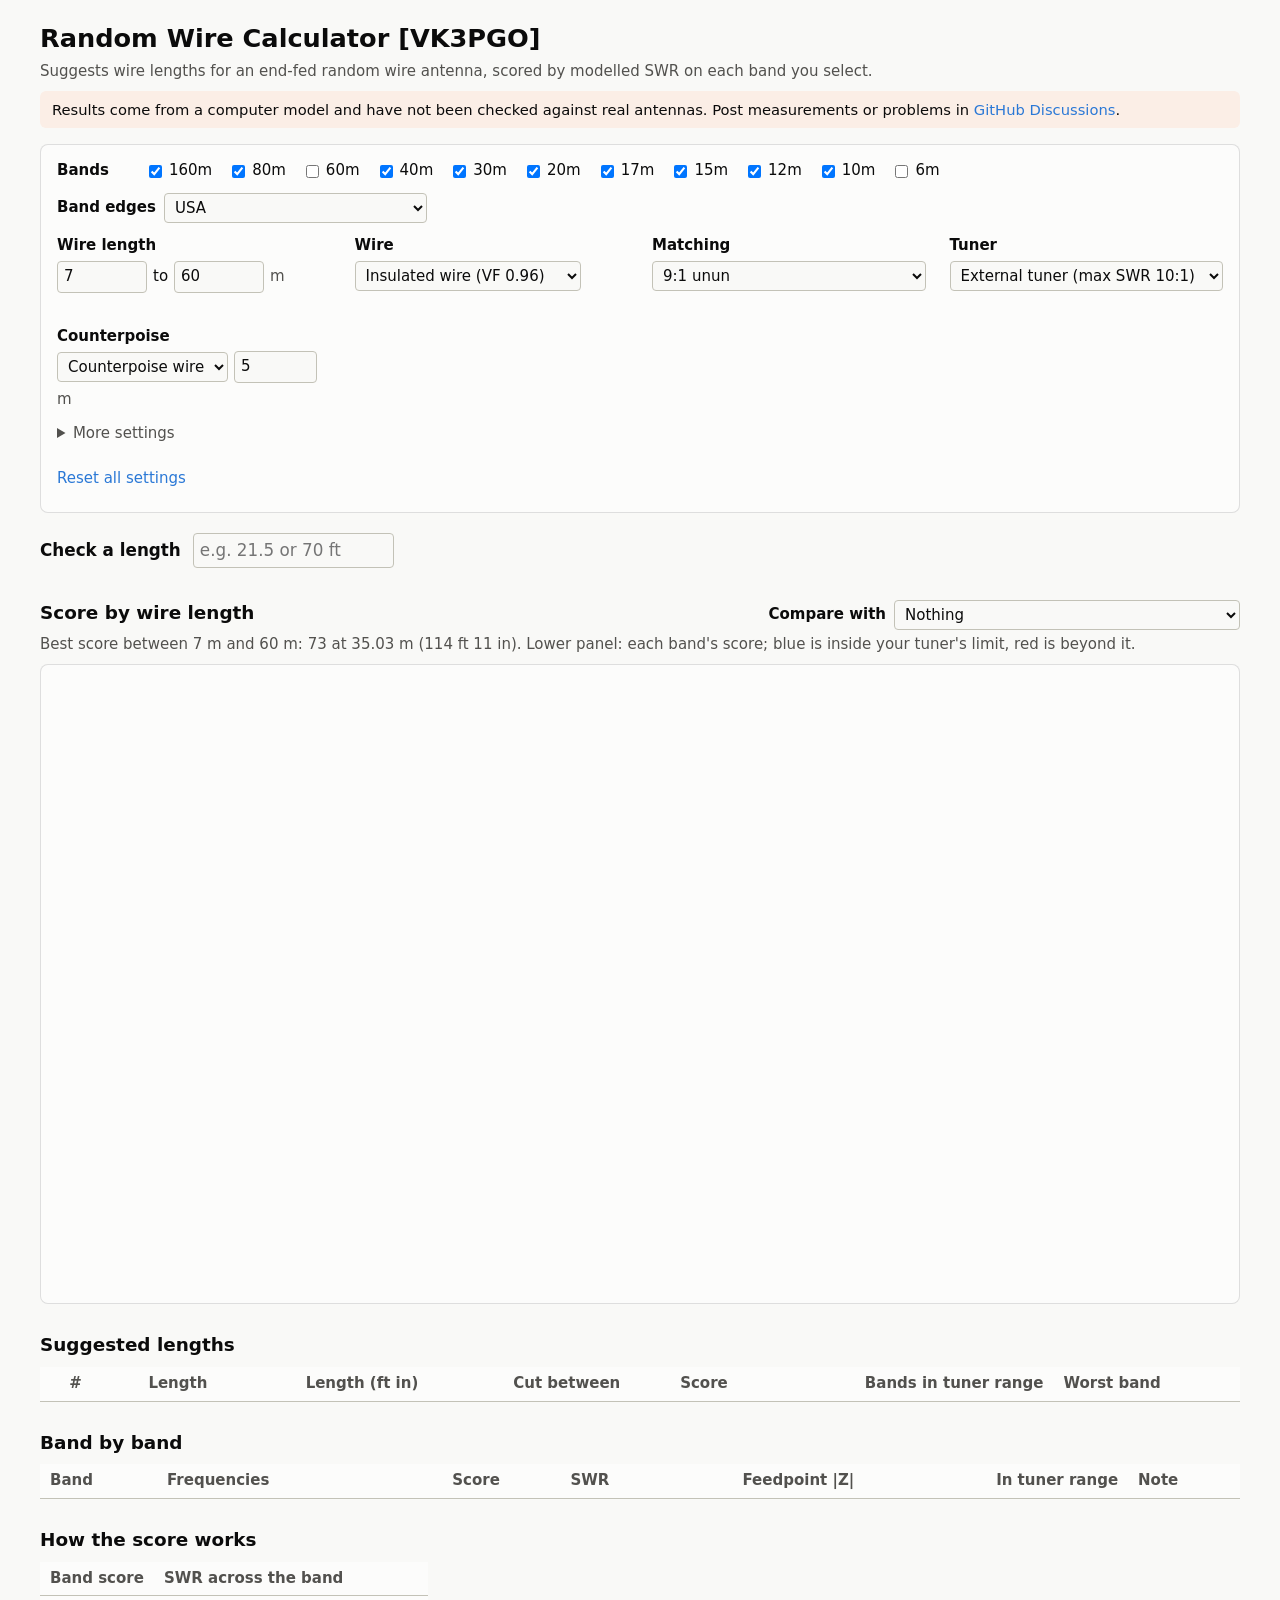
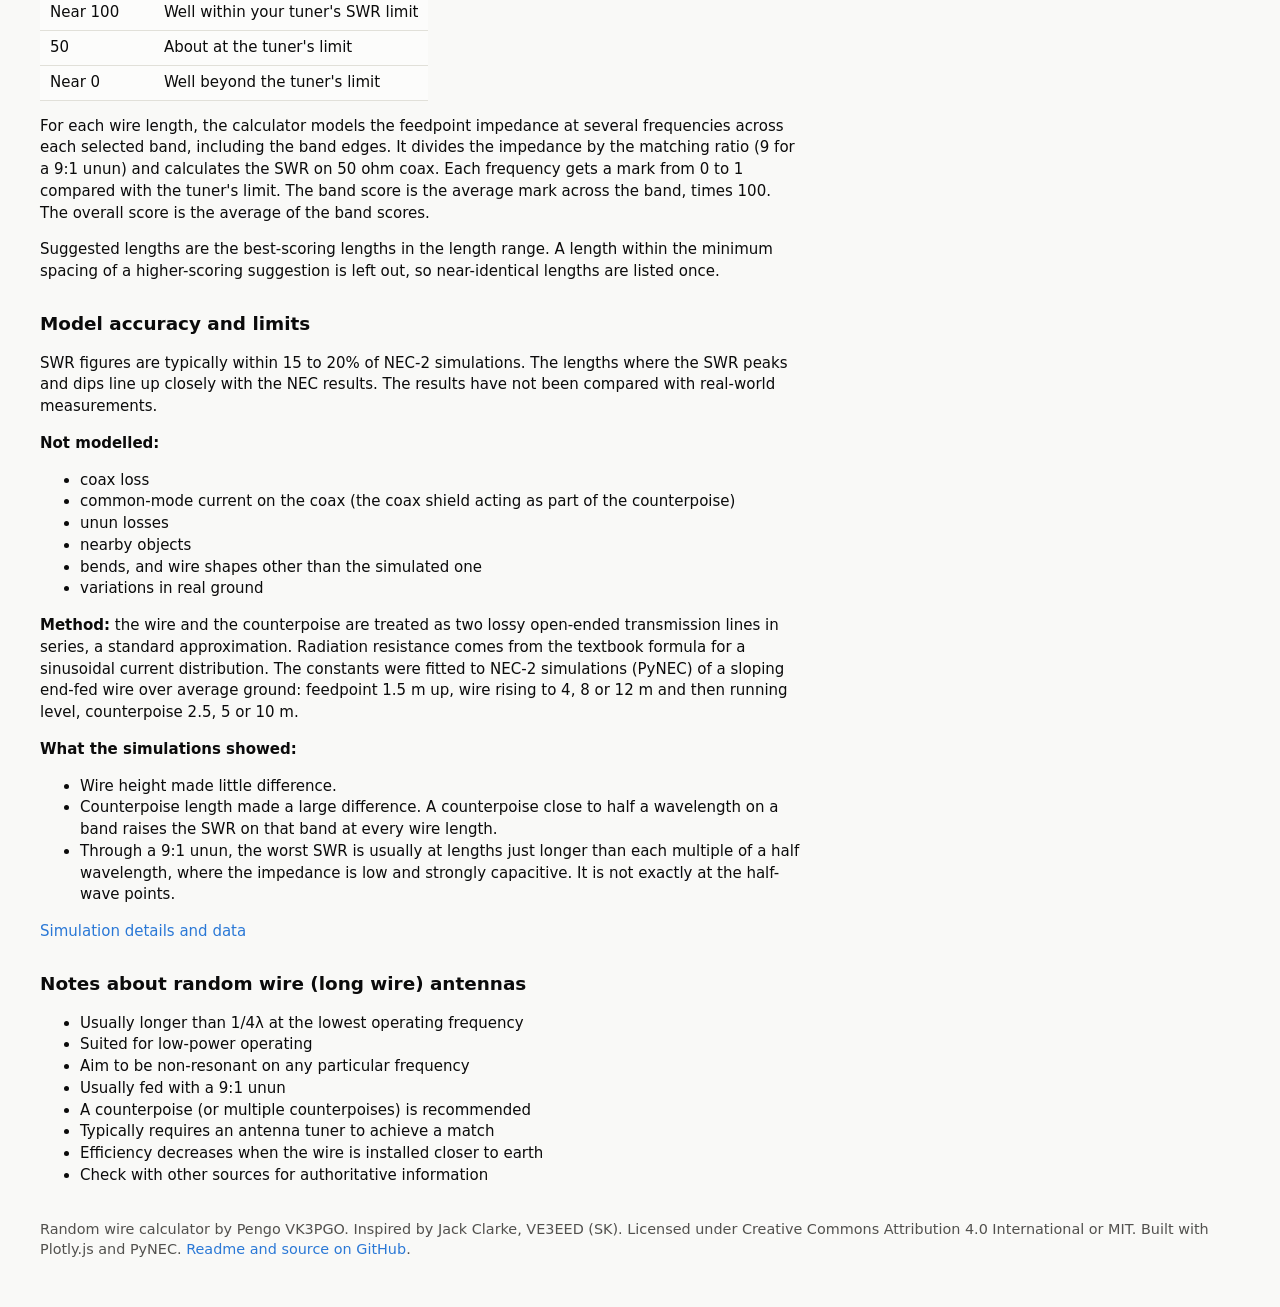
==== docs/index.html @ ca68a3c0 "Rebuild the page around the impedance model Split the single HTML file into css/ and js/ modules (mo" ====
<!DOCTYPE html>
<html lang="en">
<head>
    <meta charset="UTF-8">
    <meta name="viewport" content="width=device-width, initial-scale=1">
    <title>Random Wire Calculator [VK3PGO]</title>
    <meta name="description" content="Suggests wire lengths for an end-fed random wire antenna, scored by modelled SWR on each band you select.">
    <link rel="stylesheet" href="css/style.css">
    <script src="https://cdn.plot.ly/plotly-3.1.1.min.js"></script>
    <script type="module" src="js/app.js"></script>
</head>
<body>
<header class="page-head">
    <h1>Random Wire Calculator [VK3PGO]</h1>
    <p class="subtitle" id="subtitle">Suggests wire lengths for an end-fed random wire antenna, scored by modelled SWR on each band you select.</p>
    <p class="caution" id="caution">Results come from a computer model and have not been checked against real antennas. Post measurements or problems in <a href="https://github.com/pengowray/random-wire-calc/discussions">GitHub Discussions</a>.</p>
</header>

<main>
<section class="settings" aria-label="Settings">
    <fieldset class="bands">
        <legend>Bands</legend>
        <div id="bandList" class="band-list"></div>
        <label class="inline">Band edges
            <select id="region"></select>
        </label>
    </fieldset>

    <div class="setting-grid">
        <label>Wire length
            <span class="range-inputs">
                <input type="text" id="minLen" inputmode="decimal" value="7" aria-label="Shortest wire length">
                <span>to</span>
                <input type="text" id="maxLen" inputmode="decimal" value="60" aria-label="Longest wire length">
                <span class="unit">m</span>
            </span>
            <span class="field-note" id="rangeNote"></span>
        </label>

        <label>Wire
            <span class="range-inputs">
            <select id="wireType" title="Sets the velocity factor. Insulation slows the wave, so an insulated wire resonates at a shorter length.">
                <option value="0.99">Bare wire (VF 0.99)</option>
                <option value="0.96">Insulated wire (VF 0.96)</option>
                <option value="0.93">Thick insulation (VF 0.93)</option>
                <option value="custom">Custom velocity factor</option>
            </select>
            <input type="text" id="vfCustom" inputmode="decimal" value="0.95" aria-label="Custom velocity factor" class="short hidden">
            </span>
        </label>

        <label>Matching
            <select id="matching" title="The unun or transformer at the feedpoint, if any. The feedpoint impedance is divided by its ratio before the SWR is calculated.">
                <option value="9">9:1 unun</option>
                <option value="4">4:1 unun</option>
                <option value="1">1:1, tuner at the feedpoint</option>
                <option value="49">49:1 EFHW transformer</option>
                <option value="64">64:1 EFHW transformer</option>
            </select>
        </label>

        <label>Tuner
            <select id="tuner" title="The highest SWR your tuner can match. Each length is scored against this SWR limit.">
                <option value="10">External tuner (max SWR 10:1)</option>
                <option value="3">Radio's built-in tuner (max SWR 3:1)</option>
                <option value="2">No tuner (max SWR 2:1)</option>
            </select>
        </label>

        <label>Counterpoise
            <span class="range-inputs">
                <select id="cpKind" title="Counterpoise wire length, or ground radials. A counterpoise close to half a wavelength on a band raises the SWR on that band.">
                    <option value="wire">Counterpoise wire</option>
                    <option value="radials">Ground radials</option>
                </select>
                <input type="text" id="cpLen" inputmode="decimal" value="5" aria-label="Counterpoise length" class="short">
                <span class="unit" id="cpUnit">m</span>
            </span>
        </label>
    </div>

    <details class="more" id="moreSettings">
        <summary>More settings</summary>
        <div class="setting-grid">
            <label>Suggestions to show
                <input type="number" id="count" value="10" min="1" max="40" class="short">
            </label>
            <label title="A length within this percentage of a higher-scoring suggestion is left out of the suggestions.">Minimum spacing between suggestions
                <span class="range-inputs"><input type="number" id="spacing" value="5" min="0" max="50" step="0.5" class="short"><span class="unit">%</span></span>
            </label>
            <label>Chart length units
                <select id="units"><option value="m">Metres</option><option value="ft">Feet</option></select>
            </label>
            <label class="check"><input type="checkbox" id="logAxis" checked> Logarithmic length axis</label>
        </div>
    </details>
    <p><button type="button" id="reset" class="link-button">Reset all settings</button></p>
</section>

<section class="check-row" aria-label="Check a length">
    <label for="checkLen" class="check-label">Check a length</label>
    <input type="text" id="checkLen" inputmode="decimal" placeholder="e.g. 21.5 or 70 ft">
    <p id="checkResult" class="check-result" aria-live="polite"></p>
</section>

<section class="chart-section">
    <div class="chart-head">
        <h2 id="chartTitle">Score by wire length</h2>
        <label class="inline">Compare with
            <select id="compare"><option value="">Nothing</option></select>
        </label>
    </div>
    <p class="chart-summary" id="chartSummary"></p>
    <div id="plot" class="plot" role="img" aria-labelledby="chartTitle chartSummary"></div>
</section>

<section>
    <h2 id="suggestionsTitle">Suggested lengths</h2>
    <p class="table-note" id="suggestionsNote"></p>
    <div class="table-wrap">
    <table id="suggestions" class="data">
        <thead><tr>
            <th data-sort="rank" class="num">#</th>
            <th data-sort="length" class="num">Length</th>
            <th class="num">Length (ft in)</th>
            <th class="num" title="Any length in this range has a score within 3 points of the suggested length's score.">Cut between</th>
            <th data-sort="score" class="num" title="Average of the band scores, from 0 to 100. A score of 50 means the SWR is about at your tuner's limit. Higher is better.">Score</th>
            <th class="num" title="Number of selected bands where the SWR stays within the tuner's limit across the whole band.">Bands in tuner range</th>
            <th>Worst band</th>
        </tr></thead>
        <tbody></tbody>
    </table>
    </div>
</section>

<section id="compareSection" class="hidden">
    <h2 id="compareTitle"></h2>
    <p class="table-note" id="compareNote"></p>
    <div class="table-wrap">
    <table id="compareTable" class="data">
        <thead><tr>
            <th class="num">Published length</th>
            <th class="num">Length</th>
            <th class="num">Score</th>
            <th class="num">Bands in tuner range</th>
            <th>Worst band</th>
            <th>Nearest suggestion</th>
        </tr></thead>
        <tbody></tbody>
    </table>
    </div>
</section>

<section>
    <h2 id="bandTitle">Band by band</h2>
    <div class="table-wrap">
    <table id="bandTable" class="data">
        <thead><tr>
            <th>Band</th>
            <th>Frequencies</th>
            <th class="num" title="Band score: average mark across the band, 0 to 100.">Score</th>
            <th class="num" title="SWR on the coax after the transformer, lowest to highest across the band.">SWR</th>
            <th class="num" title="Magnitude of the feedpoint impedance before the transformer, lowest to highest across the band.">Feedpoint |Z|</th>
            <th class="num">In tuner range</th>
            <th>Note</th>
        </tr></thead>
        <tbody></tbody>
    </table>
    </div>
</section>

<section class="about">
    <h2>How the score works</h2>
    <table class="data key">
        <thead><tr><th>Band score</th><th>SWR across the band</th></tr></thead>
        <tbody>
            <tr><td>Near 100</td><td>Well within your tuner's SWR limit</td></tr>
            <tr><td>50</td><td>About at the tuner's limit</td></tr>
            <tr><td>Near 0</td><td>Well beyond the tuner's limit</td></tr>
        </tbody>
    </table>
    <p>For each wire length, the calculator models the feedpoint impedance at several frequencies across each selected band, including the band edges. It divides the impedance by the matching ratio (9 for a 9:1 unun) and calculates the SWR on 50 ohm coax. Each frequency gets a mark from 0 to 1 compared with the tuner's limit. The band score is the average mark across the band, times 100. The overall score is the average of the band scores.</p>
    <p>Suggested lengths are the best-scoring lengths in the length range. A length within the minimum spacing of a higher-scoring suggestion is left out, so near-identical lengths are listed once.</p>

    <h2>Model accuracy and limits</h2>
    <p>SWR figures are typically within 15 to 20% of NEC-2 simulations. The lengths where the SWR peaks and dips line up closely with the NEC results. The results have not been compared with real-world measurements.</p>
    <p><b>Not modelled:</b></p>
    <ul>
        <li>coax loss</li>
        <li>common-mode current on the coax (the coax shield acting as part of the counterpoise)</li>
        <li>unun losses</li>
        <li>nearby objects</li>
        <li>bends, and wire shapes other than the simulated one</li>
        <li>variations in real ground</li>
    </ul>
    <p><b>Method:</b> the wire and the counterpoise are treated as two lossy open-ended transmission lines in series, a standard approximation. Radiation resistance comes from the textbook formula for a sinusoidal current distribution. The constants were fitted to NEC-2 simulations (PyNEC) of a sloping end-fed wire over average ground: feedpoint 1.5 m up, wire rising to 4, 8 or 12 m and then running level, counterpoise 2.5, 5 or 10 m.</p>
    <p><b>What the simulations showed:</b></p>
    <ul>
        <li>Wire height made little difference.</li>
        <li>Counterpoise length made a large difference. A counterpoise close to half a wavelength on a band raises the SWR on that band at every wire length.</li>
        <li>Through a 9:1 unun, the worst SWR is usually at lengths just longer than each multiple of a half wavelength, where the impedance is low and strongly capacitive. It is not exactly at the half-wave points.</li>
    </ul>
    <p><a href="https://github.com/pengowray/random-wire-calc/tree/main/model">Simulation details and data</a></p>

    <h2>Notes about random wire (long wire) antennas</h2>
    <ul>
        <li>Usually longer than 1/4λ at the lowest operating frequency</li>
        <li>Suited for low-power operating</li>
        <li>Aim to be non-resonant on any particular frequency</li>
        <li>Usually fed with a 9:1 unun</li>
        <li>A counterpoise (or multiple counterpoises) is recommended</li>
        <li>Typically requires an antenna tuner to achieve a match</li>
        <li>Efficiency decreases when the wire is installed closer to earth</li>
        <li>Check with other sources for authoritative information</li>
    </ul>
</section>
</main>

<footer>
    <p>Random wire calculator by Pengo VK3PGO. Inspired by Jack Clarke, VE3EED (SK). Licensed under Creative Commons Attribution 4.0 International or MIT. Built with Plotly.js and PyNEC. <a href="https://github.com/pengowray/random-wire-calc">Readme and source on GitHub</a>.</p>
</footer>
</body>
</html>
---- docs/css/style.css ----
/* Colour tokens follow the dataviz reference palette (chart chrome, series blue, diverging
   blue-red). Dark values are stepped for the dark surface, not inverted. */
:root {
    color-scheme: light;
    --page: #f9f9f7;
    --surface: #fcfcfb;
    --ink: #0b0b0b;
    --ink-2: #52514e;
    --muted: #6f6d68;
    --grid: #e1e0d9;
    --axis: #c3c2b7;
    --border: rgba(11, 11, 11, 0.12);
    --accent: #2a78d6;
    --accent-wash: rgba(42, 120, 214, 0.10);
    --compare: #6250d6;
    --critical: #c22f2f;
    --caution-bg: #fbeee6;
    --focus: #2a78d6;
}
@media (prefers-color-scheme: dark) {
    :root:not([data-theme="light"]) {
        color-scheme: dark;
        --page: #0d0d0d;
        --surface: #1a1a19;
        --ink: #f0efec;
        --ink-2: #c3c2b7;
        --muted: #a3a198;
        --grid: #2c2c2a;
        --axis: #383835;
        --border: rgba(255, 255, 255, 0.12);
        --accent: #3987e5;
        --accent-wash: rgba(57, 135, 229, 0.16);
        --compare: #9085e9;
        --critical: #e66767;
        --caution-bg: #2a1f19;
        --focus: #5598e7;
    }
}
:root[data-theme="dark"] {
    color-scheme: dark;
    --page: #0d0d0d;
    --surface: #1a1a19;
    --ink: #f0efec;
    --ink-2: #c3c2b7;
    --muted: #a3a198;
    --grid: #2c2c2a;
    --axis: #383835;
    --border: rgba(255, 255, 255, 0.12);
    --accent: #3987e5;
    --accent-wash: rgba(57, 135, 229, 0.16);
    --compare: #9085e9;
    --critical: #e66767;
    --caution-bg: #2a1f19;
    --focus: #5598e7;
}

* { box-sizing: border-box; }
body {
    margin: 0;
    padding: 0 16px 32px;
    background: var(--page);
    color: var(--ink);
    font: 15px/1.45 system-ui, -apple-system, "Segoe UI", Roboto, sans-serif;
}
header, main, footer { max-width: 1200px; margin: 0 auto; }
h1 { font-size: 1.6rem; margin: 20px 0 4px; }
h2 { font-size: 1.15rem; margin: 28px 0 8px; }
a { color: var(--accent); text-decoration: none; }
a:hover { text-decoration: underline; }
:focus-visible { outline: 2px solid var(--focus); outline-offset: 2px; }
::selection { background: var(--accent-wash); }
.hidden { display: none !important; }

.subtitle { margin: 0 0 8px; color: var(--ink-2); }
.caution { margin: 0 0 16px; padding: 8px 12px; background: var(--caution-bg); border-radius: 6px; font-size: 0.92rem; }

.settings {
    background: var(--surface);
    border: 1px solid var(--border);
    border-radius: 8px;
    padding: 12px 16px 4px;
}
fieldset { border: 0; padding: 0; margin: 0 0 12px; min-width: 0; }
legend { font-weight: 600; padding: 0; margin-bottom: 6px; }
.bands { display: flex; flex-wrap: wrap; align-items: center; gap: 8px 24px; }
.bands legend { float: left; margin: 0 8px 0 0; }
.band-list { display: flex; flex-wrap: wrap; gap: 4px 4px; }
.band-list label {
    display: inline-flex; align-items: center; gap: 4px;
    padding: 2px 8px 2px 4px; border-radius: 4px; min-height: 28px; cursor: pointer;
    font-variant-numeric: tabular-nums;
}
.band-list label:hover { background: var(--accent-wash); }

.setting-grid {
    display: grid;
    grid-template-columns: repeat(auto-fill, minmax(260px, 1fr));
    gap: 12px 24px;
    margin-bottom: 8px;
}
.setting-grid > label { display: flex; flex-direction: column; gap: 4px; font-weight: 600; }
.setting-grid > label > * { font-weight: 400; }
.setting-grid > label.check { flex-direction: row; align-items: center; font-weight: 400; }
label.inline { display: inline-flex; align-items: center; gap: 8px; font-weight: 600; }
label.inline select { font-weight: 400; }
.range-inputs { display: flex; align-items: center; gap: 6px; flex-wrap: wrap; }
.range-inputs input { width: 6em; }
.unit { color: var(--ink-2); }
.field-note { color: var(--muted); font-size: 0.88rem; font-weight: 400; min-height: 1.2em; }

input, select, button { font: inherit; color: inherit; }
input[type="text"], input[type="number"], select {
    background: var(--page);
    border: 1px solid var(--axis);
    border-radius: 4px;
    padding: 4px 6px;
    min-height: 30px;
    max-width: 100%;
}
input.short { width: 5.5em; }
input[aria-invalid="true"] { border-color: var(--critical); }

details.more { margin: 4px 0; }
details.more summary { cursor: pointer; color: var(--ink-2); padding: 4px 0; }
details.more[open] summary { margin-bottom: 8px; }
.link-button { background: none; border: 0; padding: 4px 0; color: var(--accent); cursor: pointer; }
.link-button:hover { text-decoration: underline; }

.check-row {
    display: flex; flex-wrap: wrap; align-items: center; gap: 8px 12px;
    margin: 20px 0 4px;
}
.check-label { font-weight: 600; font-size: 1.05rem; }
#checkLen { width: 12em; font-size: 1.05rem; }
.check-result { margin: 0; flex: 1 1 400px; font-variant-numeric: tabular-nums; }
.check-result .error { color: var(--critical); }

.chart-head { display: flex; flex-wrap: wrap; align-items: baseline; justify-content: space-between; gap: 8px 24px; }
.chart-summary { margin: 0 0 8px; color: var(--ink-2); }
/* Tall enough for the score line and one heatmap row per band. */
.plot { width: 100%; height: 640px; background: var(--surface); border: 1px solid var(--border); border-radius: 8px; }

.table-note { margin: 0 0 8px; color: var(--ink-2); }
.table-wrap { overflow-x: auto; }
table.data { border-collapse: collapse; width: 100%; background: var(--surface); font-variant-numeric: tabular-nums; }
table.data th, table.data td { padding: 6px 10px; border-bottom: 1px solid var(--grid); text-align: left; white-space: nowrap; }
table.data th { font-weight: 600; color: var(--ink-2); border-bottom-color: var(--axis); }
table.data th[data-sort] { cursor: pointer; }
table.data th[data-sort]:hover { color: var(--ink); }
table.data th[aria-sort="ascending"]::after { content: " ▲"; font-size: 0.75em; }
table.data th[aria-sort="descending"]::after { content: " ▼"; font-size: 0.75em; }
table.data .num { text-align: right; }
table.data td.note { white-space: normal; min-width: 16em; }
table.data tbody tr.clickable { cursor: pointer; }
table.data tbody tr.clickable:hover { background: var(--accent-wash); }
table.data tbody tr.selected { background: var(--accent-wash); }
.none { color: var(--critical); }
.muted { color: var(--muted); }
.empty { color: var(--muted); font-style: italic; }

/* Score bar: shows the 0-100 score beside its number. */
.score-cell { display: inline-flex; align-items: center; gap: 8px; justify-content: flex-end; }
.score-bar { display: inline-block; width: 60px; height: 8px; background: var(--grid); border-radius: 4px; overflow: hidden; }
.score-bar > span { display: block; height: 100%; background: var(--accent); border-radius: 4px; }

.about { max-width: 80ch; }
.about table.key { width: auto; margin-bottom: 8px; }
footer { margin-top: 32px; color: var(--ink-2); font-size: 0.9rem; }

@media (max-width: 600px) {
    h1 { font-size: 1.3rem; }
    .plot { height: 560px; }
    .check-result { flex-basis: 100%; }
}
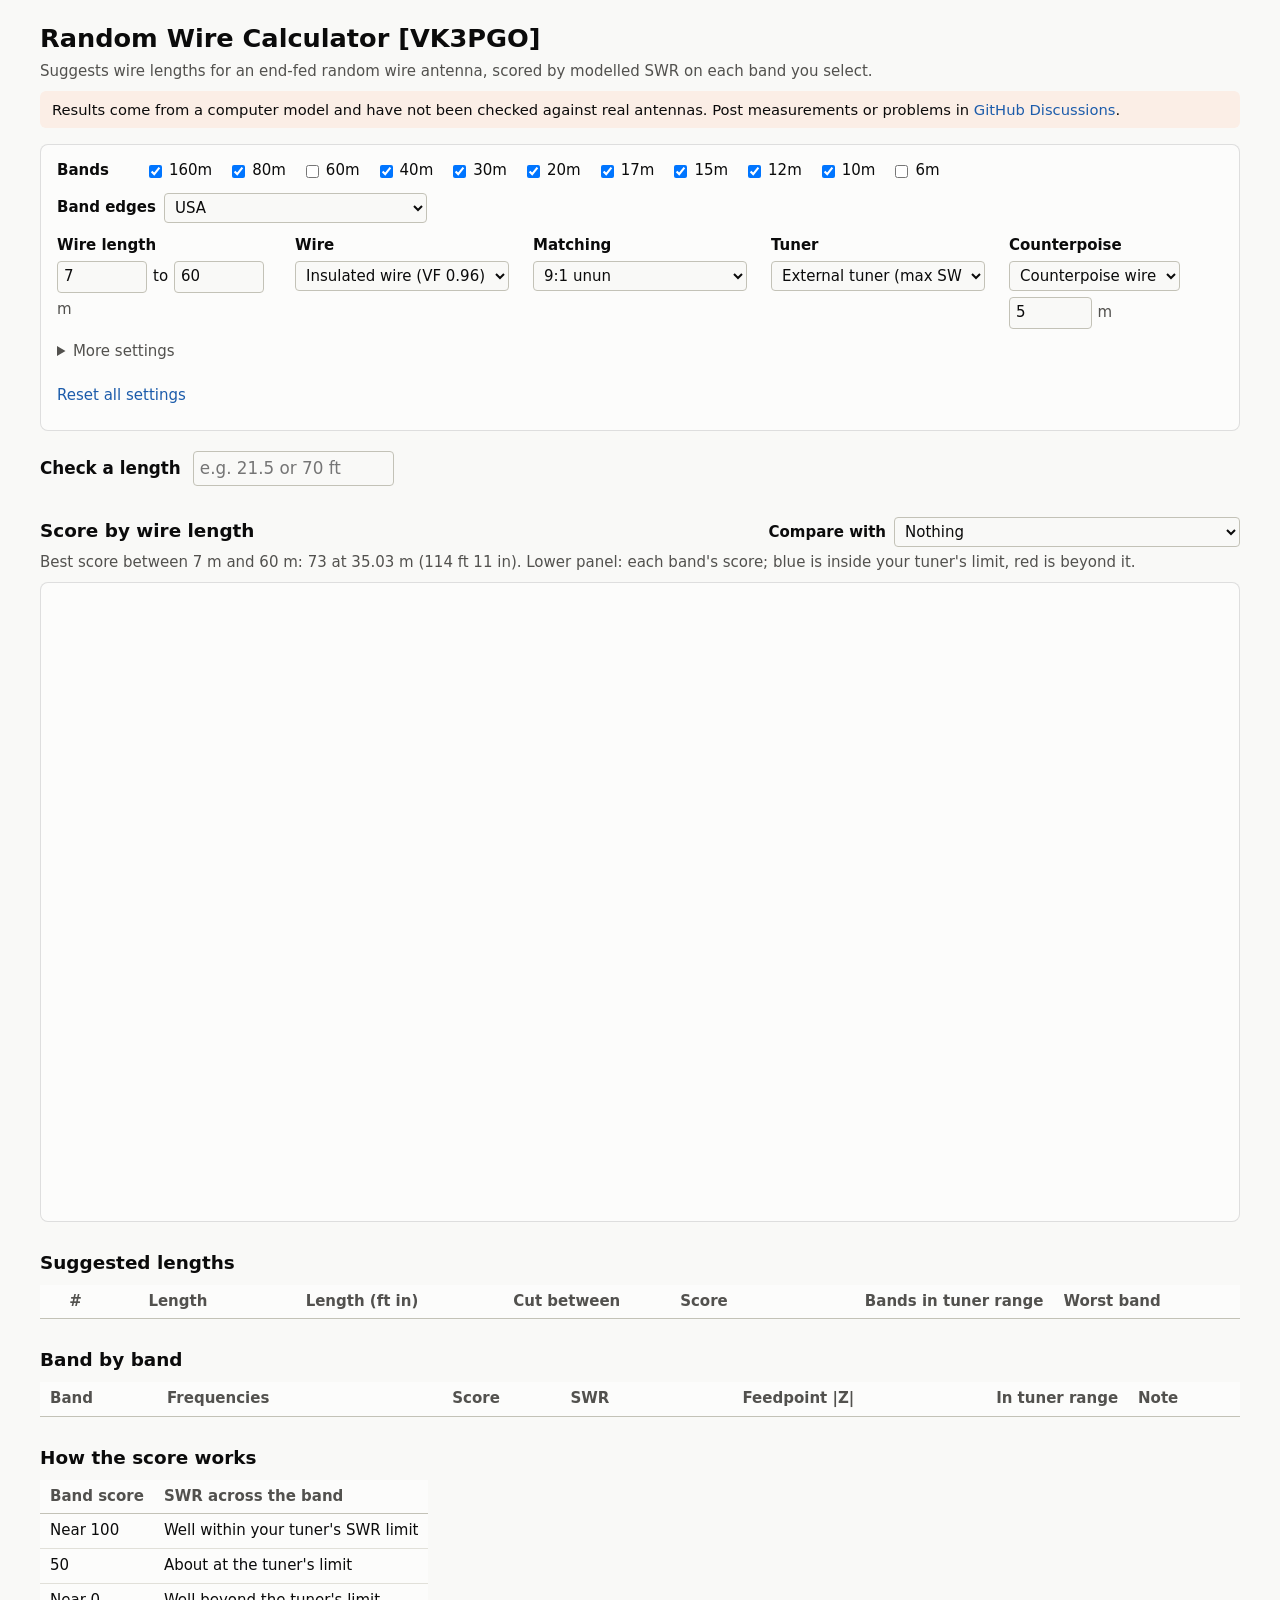
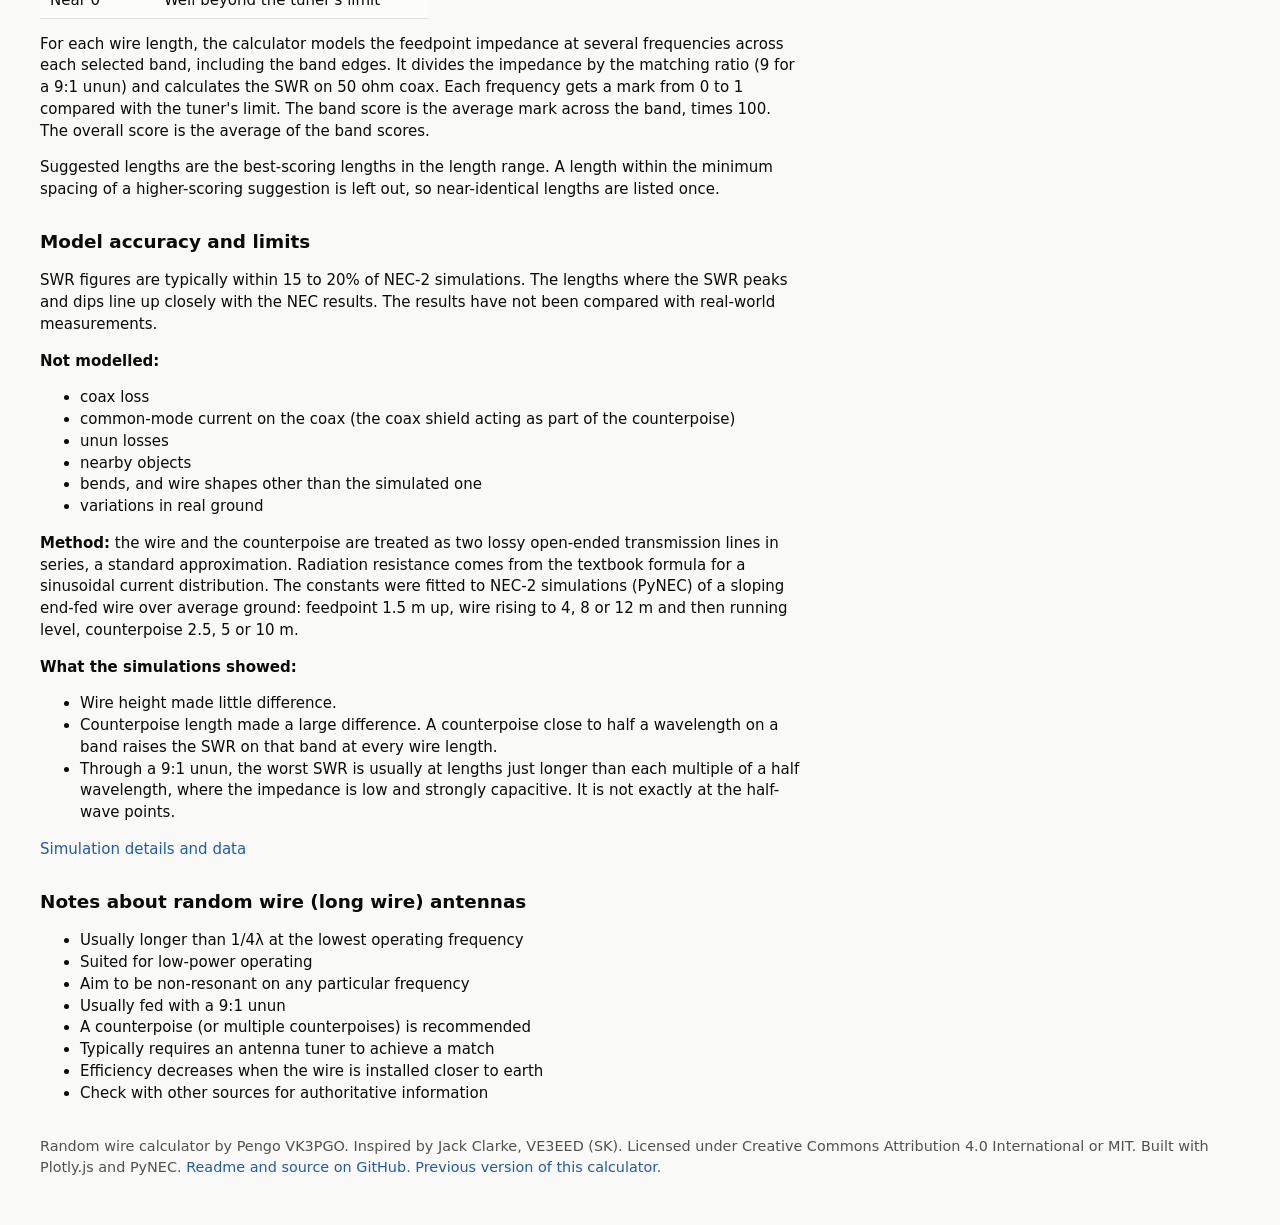
==== commit 25c132aa: "Keep the previous calculator at docs/old/ and link it from the footer; chart and contrast fixes for " ====
--- a/docs/index.html
+++ b/docs/index.html
@@ -217,7 +217,7 @@
 </main>
 
 <footer>
-    <p>Random wire calculator by Pengo VK3PGO. Inspired by Jack Clarke, VE3EED (SK). Licensed under Creative Commons Attribution 4.0 International or MIT. Built with Plotly.js and PyNEC. <a href="https://github.com/pengowray/random-wire-calc">Readme and source on GitHub</a>.</p>
+    <p>Random wire calculator by Pengo VK3PGO. Inspired by Jack Clarke, VE3EED (SK). Licensed under Creative Commons Attribution 4.0 International or MIT. Built with Plotly.js and PyNEC. <a href="https://github.com/pengowray/random-wire-calc">Readme and source on GitHub</a>. <a href="old/">Previous version of this calculator</a>.</p>
 </footer>
 </body>
 </html>
--- a/docs/css/style.css
+++ b/docs/css/style.css
@@ -16,6 +16,7 @@
     --critical: #c22f2f;
     --caution-bg: #fbeee6;
     --focus: #2a78d6;
+    --link: #1c5cab; /* darker than --accent so link text clears 4.5:1 on every surface */
 }
 @media (prefers-color-scheme: dark) {
     :root:not([data-theme="light"]) {
@@ -32,8 +33,9 @@
         --accent-wash: rgba(57, 135, 229, 0.16);
         --compare: #9085e9;
         --critical: #e66767;
-        --caution-bg: #2a1f19;
+        --caution-bg: #211a16;
         --focus: #5598e7;
+    --link: #6da7ec;
     }
 }
 :root[data-theme="dark"] {
@@ -50,8 +52,9 @@
     --accent-wash: rgba(57, 135, 229, 0.16);
     --compare: #9085e9;
     --critical: #e66767;
-    --caution-bg: #2a1f19;
+    --caution-bg: #211a16;
     --focus: #5598e7;
+    --link: #6da7ec;
 }
 
 * { box-sizing: border-box; }
@@ -65,7 +68,7 @@
 header, main, footer { max-width: 1200px; margin: 0 auto; }
 h1 { font-size: 1.6rem; margin: 20px 0 4px; }
 h2 { font-size: 1.15rem; margin: 28px 0 8px; }
-a { color: var(--accent); text-decoration: none; }
+a { color: var(--link); text-decoration: none; }
 a:hover { text-decoration: underline; }
 :focus-visible { outline: 2px solid var(--focus); outline-offset: 2px; }
 ::selection { background: var(--accent-wash); }
@@ -94,19 +97,20 @@
 
 .setting-grid {
     display: grid;
-    grid-template-columns: repeat(auto-fill, minmax(260px, 1fr));
+    grid-template-columns: repeat(auto-fill, minmax(210px, 1fr));
     gap: 12px 24px;
     margin-bottom: 8px;
 }
 .setting-grid > label { display: flex; flex-direction: column; gap: 4px; font-weight: 600; }
 .setting-grid > label > * { font-weight: 400; }
 .setting-grid > label.check { flex-direction: row; align-items: center; font-weight: 400; }
-label.inline { display: inline-flex; align-items: center; gap: 8px; font-weight: 600; }
-label.inline select { font-weight: 400; }
+label.inline { display: inline-flex; flex-wrap: wrap; align-items: center; gap: 4px 8px; font-weight: 600; max-width: 100%; }
+label.inline select { font-weight: 400; min-width: 0; }
 .range-inputs { display: flex; align-items: center; gap: 6px; flex-wrap: wrap; }
 .range-inputs input { width: 6em; }
 .unit { color: var(--ink-2); }
-.field-note { color: var(--muted); font-size: 0.88rem; font-weight: 400; min-height: 1.2em; }
+.field-note { color: var(--muted); font-size: 0.88rem; font-weight: 400; }
+.field-note:empty { display: none; }
 
 input, select, button { font: inherit; color: inherit; }
 input[type="text"], input[type="number"], select {
@@ -123,7 +127,7 @@
 details.more { margin: 4px 0; }
 details.more summary { cursor: pointer; color: var(--ink-2); padding: 4px 0; }
 details.more[open] summary { margin-bottom: 8px; }
-.link-button { background: none; border: 0; padding: 4px 0; color: var(--accent); cursor: pointer; }
+.link-button { background: none; border: 0; padding: 4px 0; color: var(--link); cursor: pointer; }
 .link-button:hover { text-decoration: underline; }
 
 .check-row {
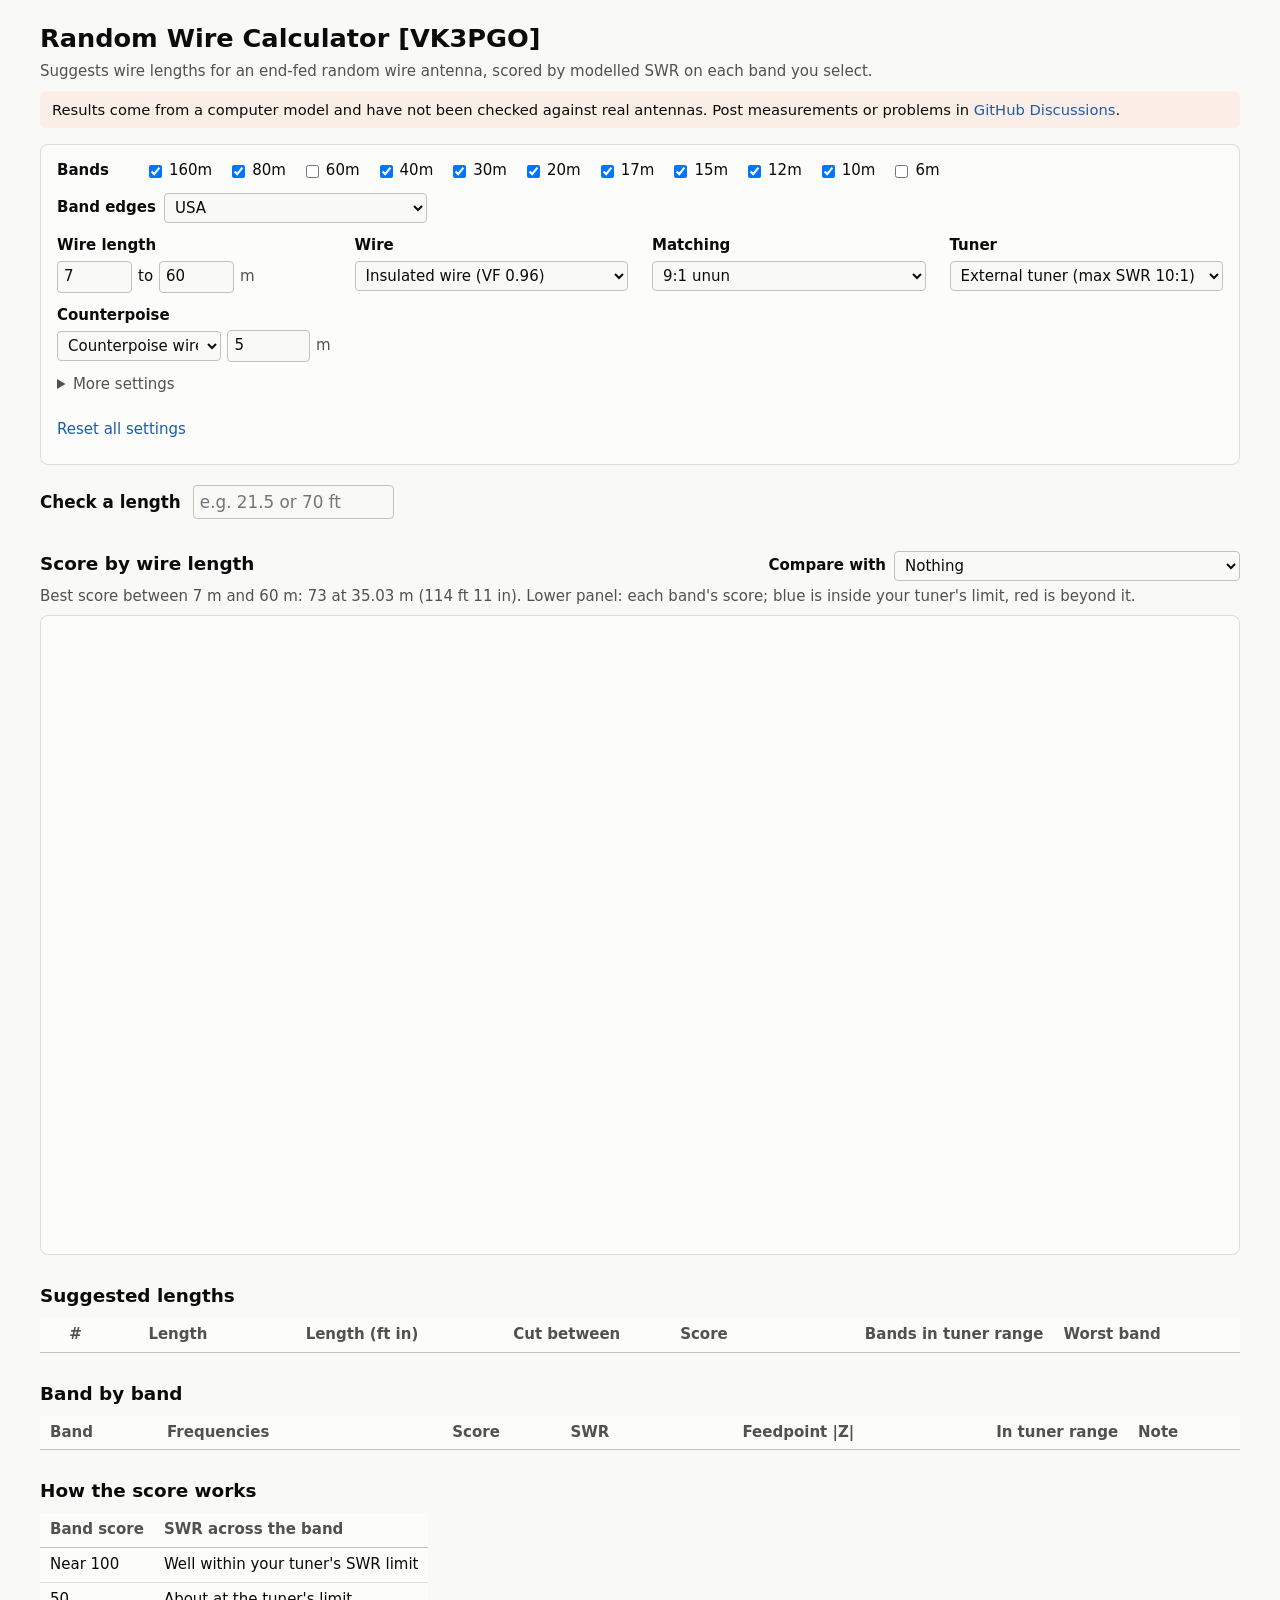
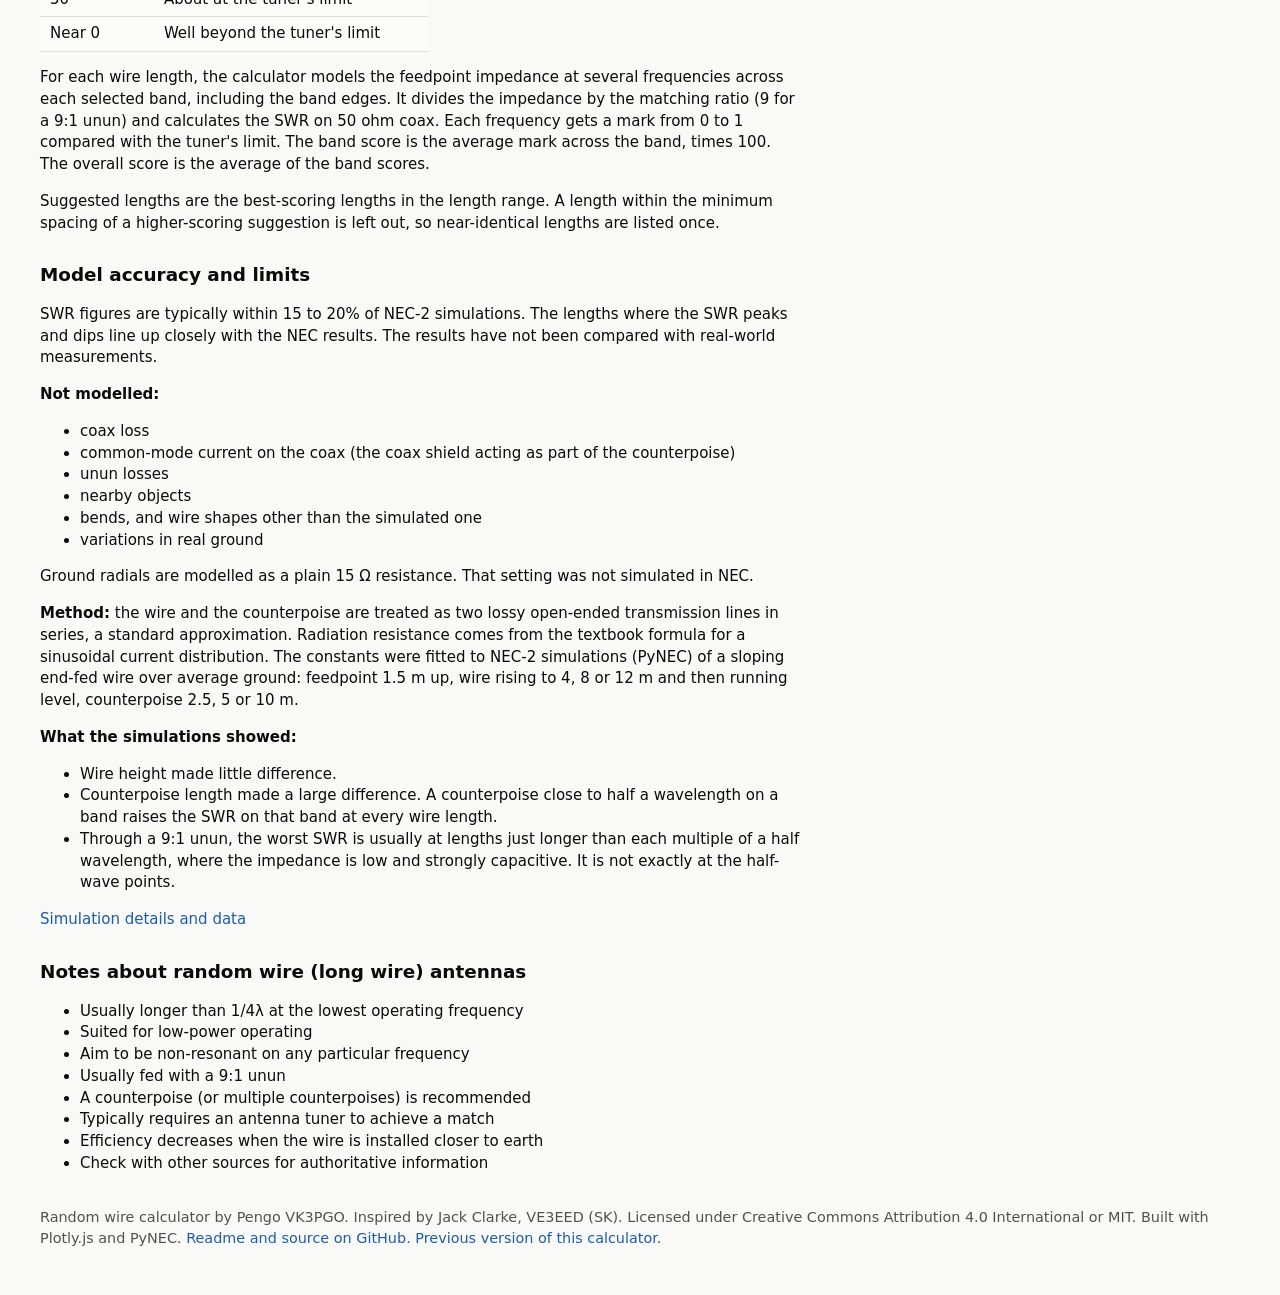
==== commit 207304fd: "Suggestions: stop cut ranges at the next dip, drop bumps under 1 point of prominence; layout fixes" ====
--- a/docs/index.html
+++ b/docs/index.html
@@ -193,6 +193,7 @@
         <li>bends, and wire shapes other than the simulated one</li>
         <li>variations in real ground</li>
     </ul>
+    <p>Ground radials are modelled as a plain 15 Ω resistance. That setting was not simulated in NEC.</p>
     <p><b>Method:</b> the wire and the counterpoise are treated as two lossy open-ended transmission lines in series, a standard approximation. Radiation resistance comes from the textbook formula for a sinusoidal current distribution. The constants were fitted to NEC-2 simulations (PyNEC) of a sloping end-fed wire over average ground: feedpoint 1.5 m up, wire rising to 4, 8 or 12 m and then running level, counterpoise 2.5, 5 or 10 m.</p>
     <p><b>What the simulations showed:</b></p>
     <ul>
--- a/docs/css/style.css
+++ b/docs/css/style.css
@@ -97,7 +97,7 @@
 
 .setting-grid {
     display: grid;
-    grid-template-columns: repeat(auto-fill, minmax(210px, 1fr));
+    grid-template-columns: repeat(auto-fill, minmax(240px, 1fr));
     gap: 12px 24px;
     margin-bottom: 8px;
 }
@@ -107,7 +107,9 @@
 label.inline { display: inline-flex; flex-wrap: wrap; align-items: center; gap: 4px 8px; font-weight: 600; max-width: 100%; }
 label.inline select { font-weight: 400; min-width: 0; }
 .range-inputs { display: flex; align-items: center; gap: 6px; flex-wrap: wrap; }
-.range-inputs input { width: 6em; }
+.range-inputs input { width: 5em; }
+.range-inputs { flex-wrap: nowrap; }
+.range-inputs select { min-width: 0; flex: 1 1 auto; }
 .unit { color: var(--ink-2); }
 .field-note { color: var(--muted); font-size: 0.88rem; font-weight: 400; }
 .field-note:empty { display: none; }
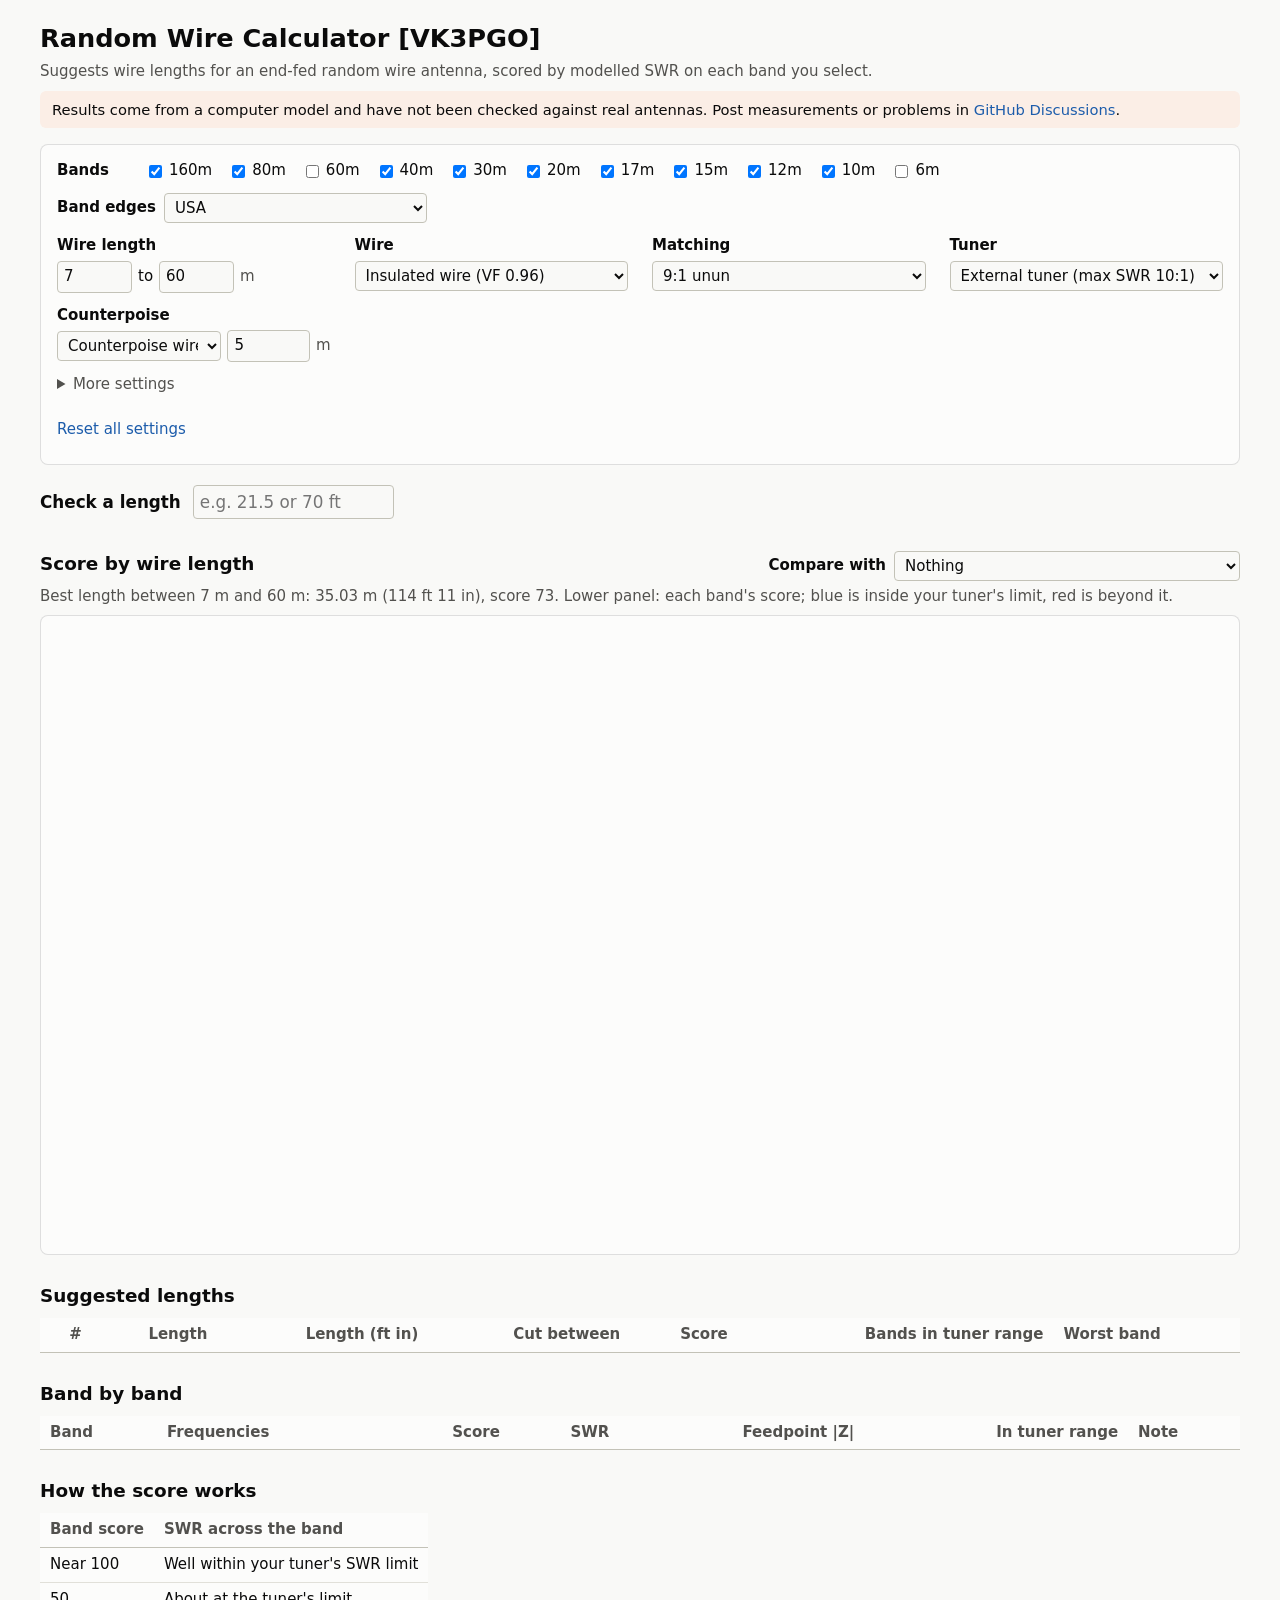
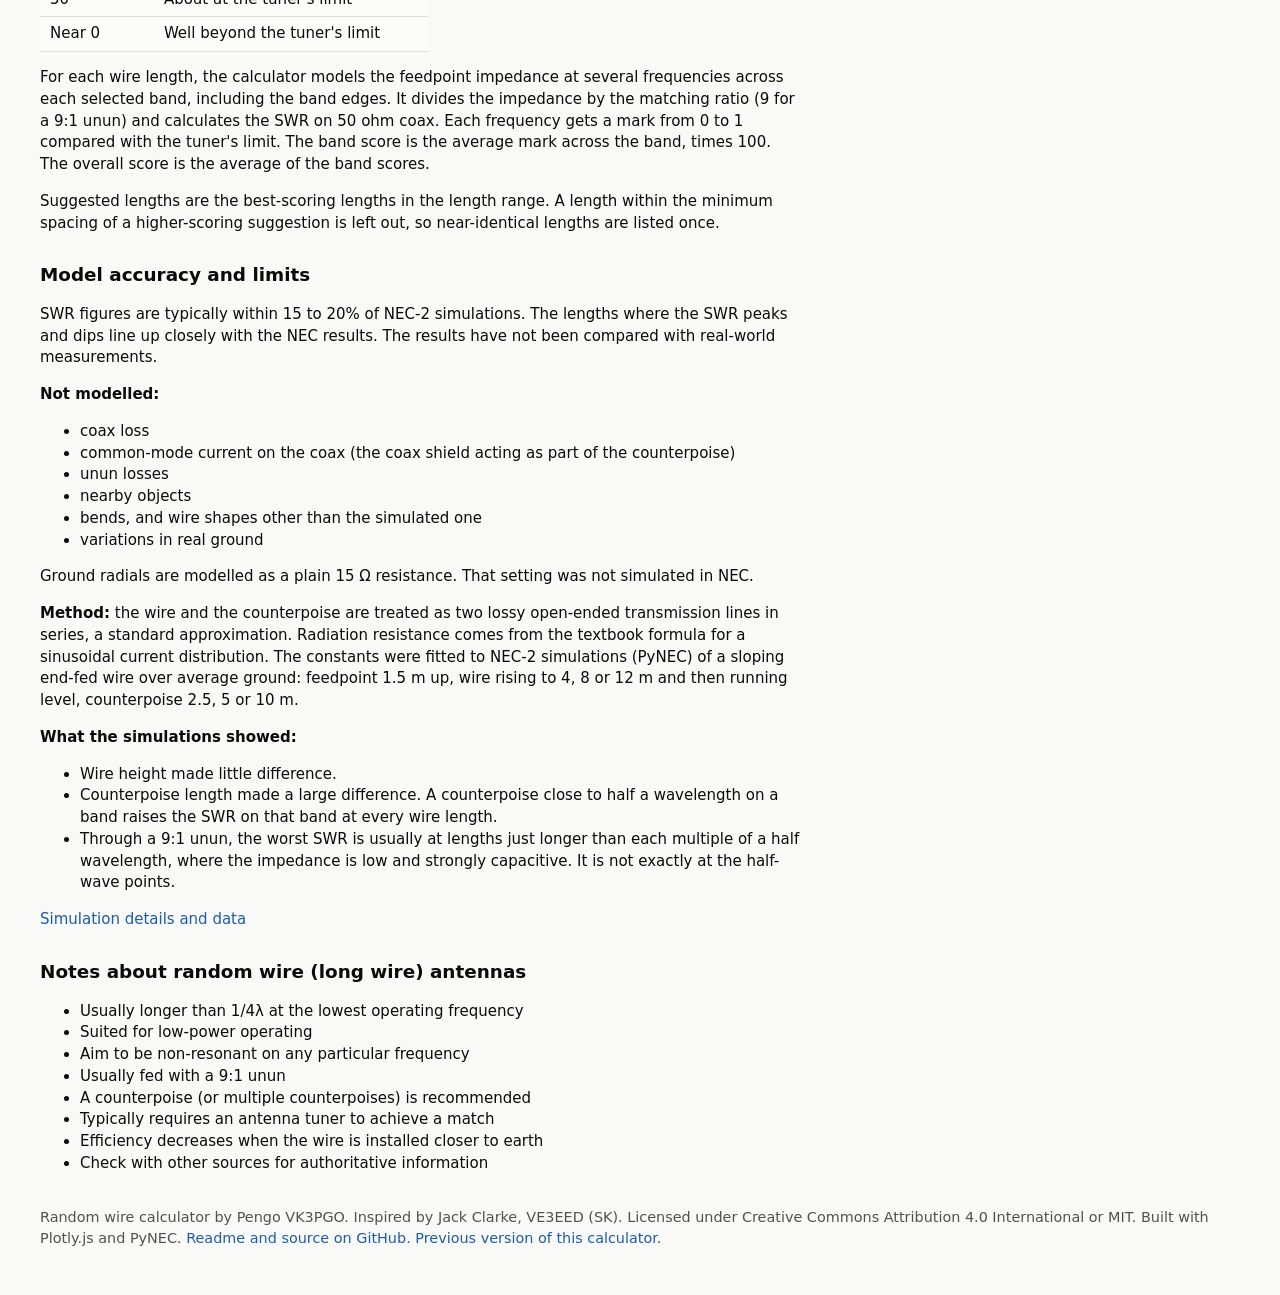
==== commit 65507771: "Review fixes: length units apply to inputs and text, worst band by highest SWR, chart legend for cut" ====
--- a/docs/index.html
+++ b/docs/index.html
@@ -32,7 +32,7 @@
                 <input type="text" id="minLen" inputmode="decimal" value="7" aria-label="Shortest wire length">
                 <span>to</span>
                 <input type="text" id="maxLen" inputmode="decimal" value="60" aria-label="Longest wire length">
-                <span class="unit">m</span>
+                <span class="unit len-unit">m</span>
             </span>
             <span class="field-note" id="rangeNote"></span>
         </label>
@@ -74,7 +74,7 @@
                     <option value="radials">Ground radials</option>
                 </select>
                 <input type="text" id="cpLen" inputmode="decimal" value="5" aria-label="Counterpoise length" class="short">
-                <span class="unit" id="cpUnit">m</span>
+                <span class="unit len-unit" id="cpUnit">m</span>
             </span>
         </label>
     </div>
@@ -88,7 +88,7 @@
             <label title="A length within this percentage of a higher-scoring suggestion is left out of the suggestions.">Minimum spacing between suggestions
                 <span class="range-inputs"><input type="number" id="spacing" value="5" min="0" max="50" step="0.5" class="short"><span class="unit">%</span></span>
             </label>
-            <label>Chart length units
+            <label>Length units
                 <select id="units"><option value="m">Metres</option><option value="ft">Feet</option></select>
             </label>
             <label class="check"><input type="checkbox" id="logAxis" checked> Logarithmic length axis</label>
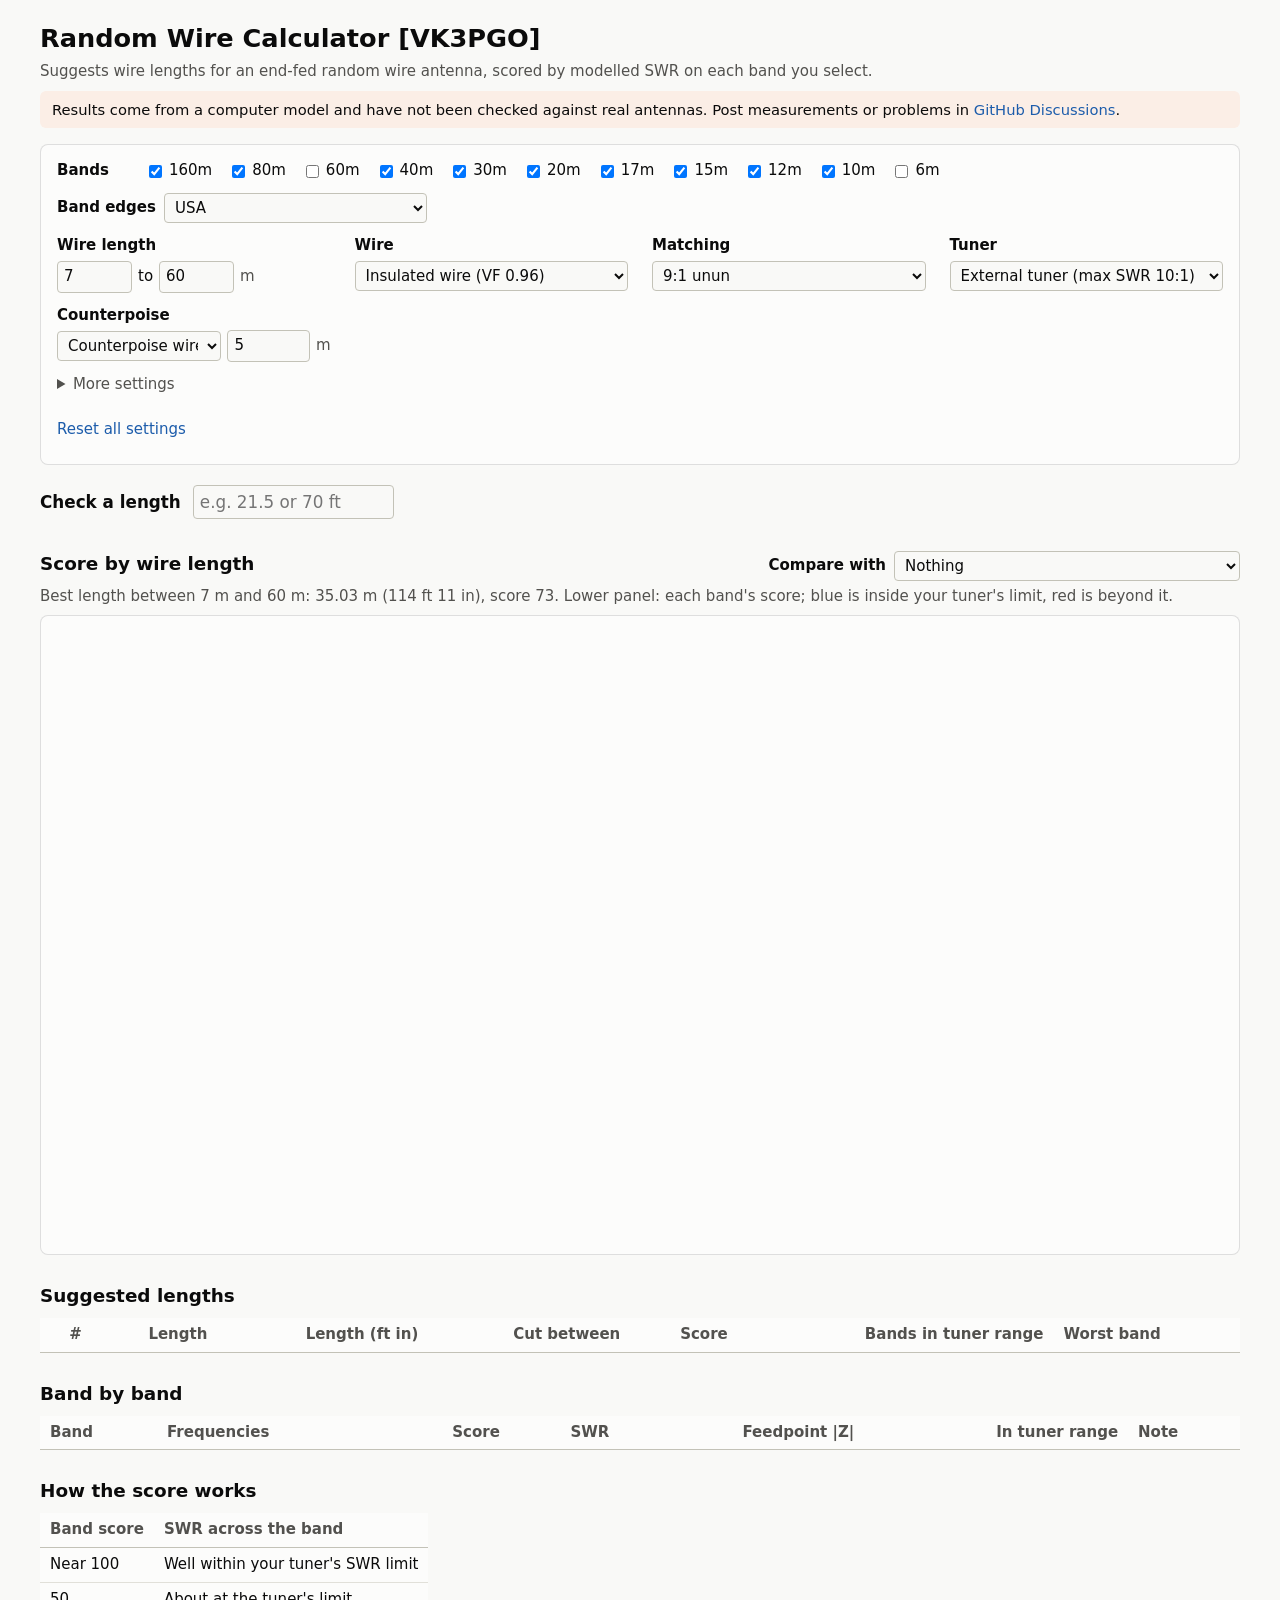
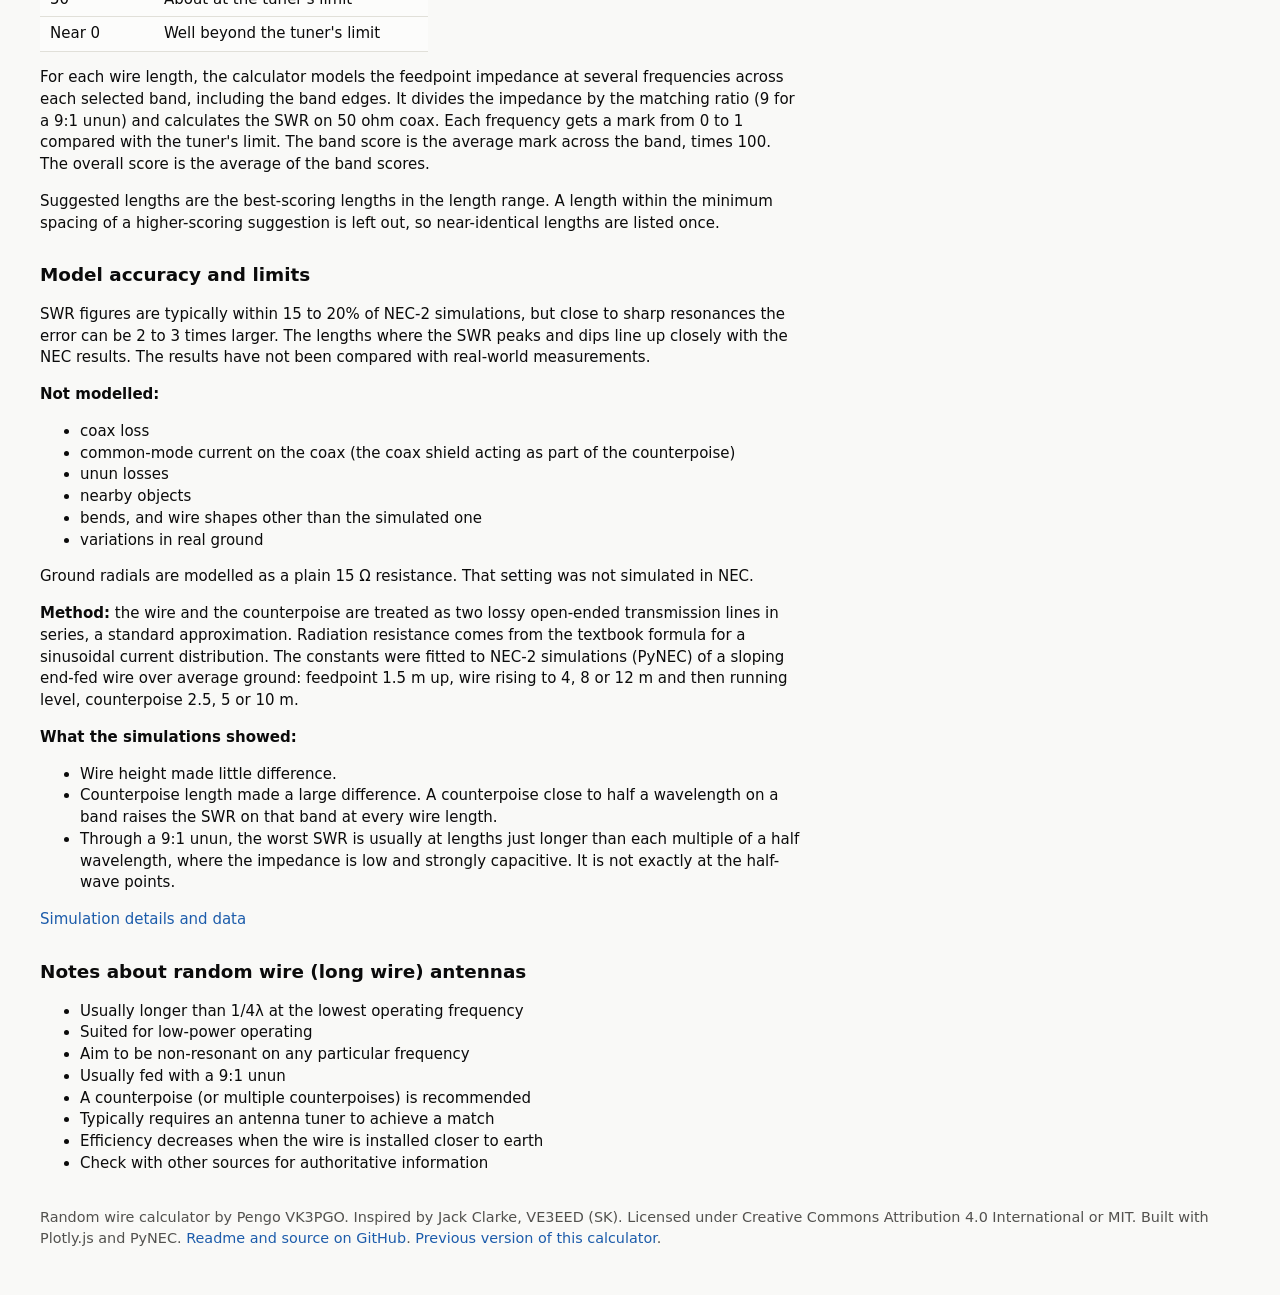
==== commit eca9befd: "Fix chart clicks after a unit change, metre defaults on feet links, and the band-out-of-range note; " ====
--- a/docs/index.html
+++ b/docs/index.html
@@ -183,7 +183,7 @@
     <p>Suggested lengths are the best-scoring lengths in the length range. A length within the minimum spacing of a higher-scoring suggestion is left out, so near-identical lengths are listed once.</p>
 
     <h2>Model accuracy and limits</h2>
-    <p>SWR figures are typically within 15 to 20% of NEC-2 simulations. The lengths where the SWR peaks and dips line up closely with the NEC results. The results have not been compared with real-world measurements.</p>
+    <p>SWR figures are typically within 15 to 20% of NEC-2 simulations, but close to sharp resonances the error can be 2 to 3 times larger. The lengths where the SWR peaks and dips line up closely with the NEC results. The results have not been compared with real-world measurements.</p>
     <p><b>Not modelled:</b></p>
     <ul>
         <li>coax loss</li>
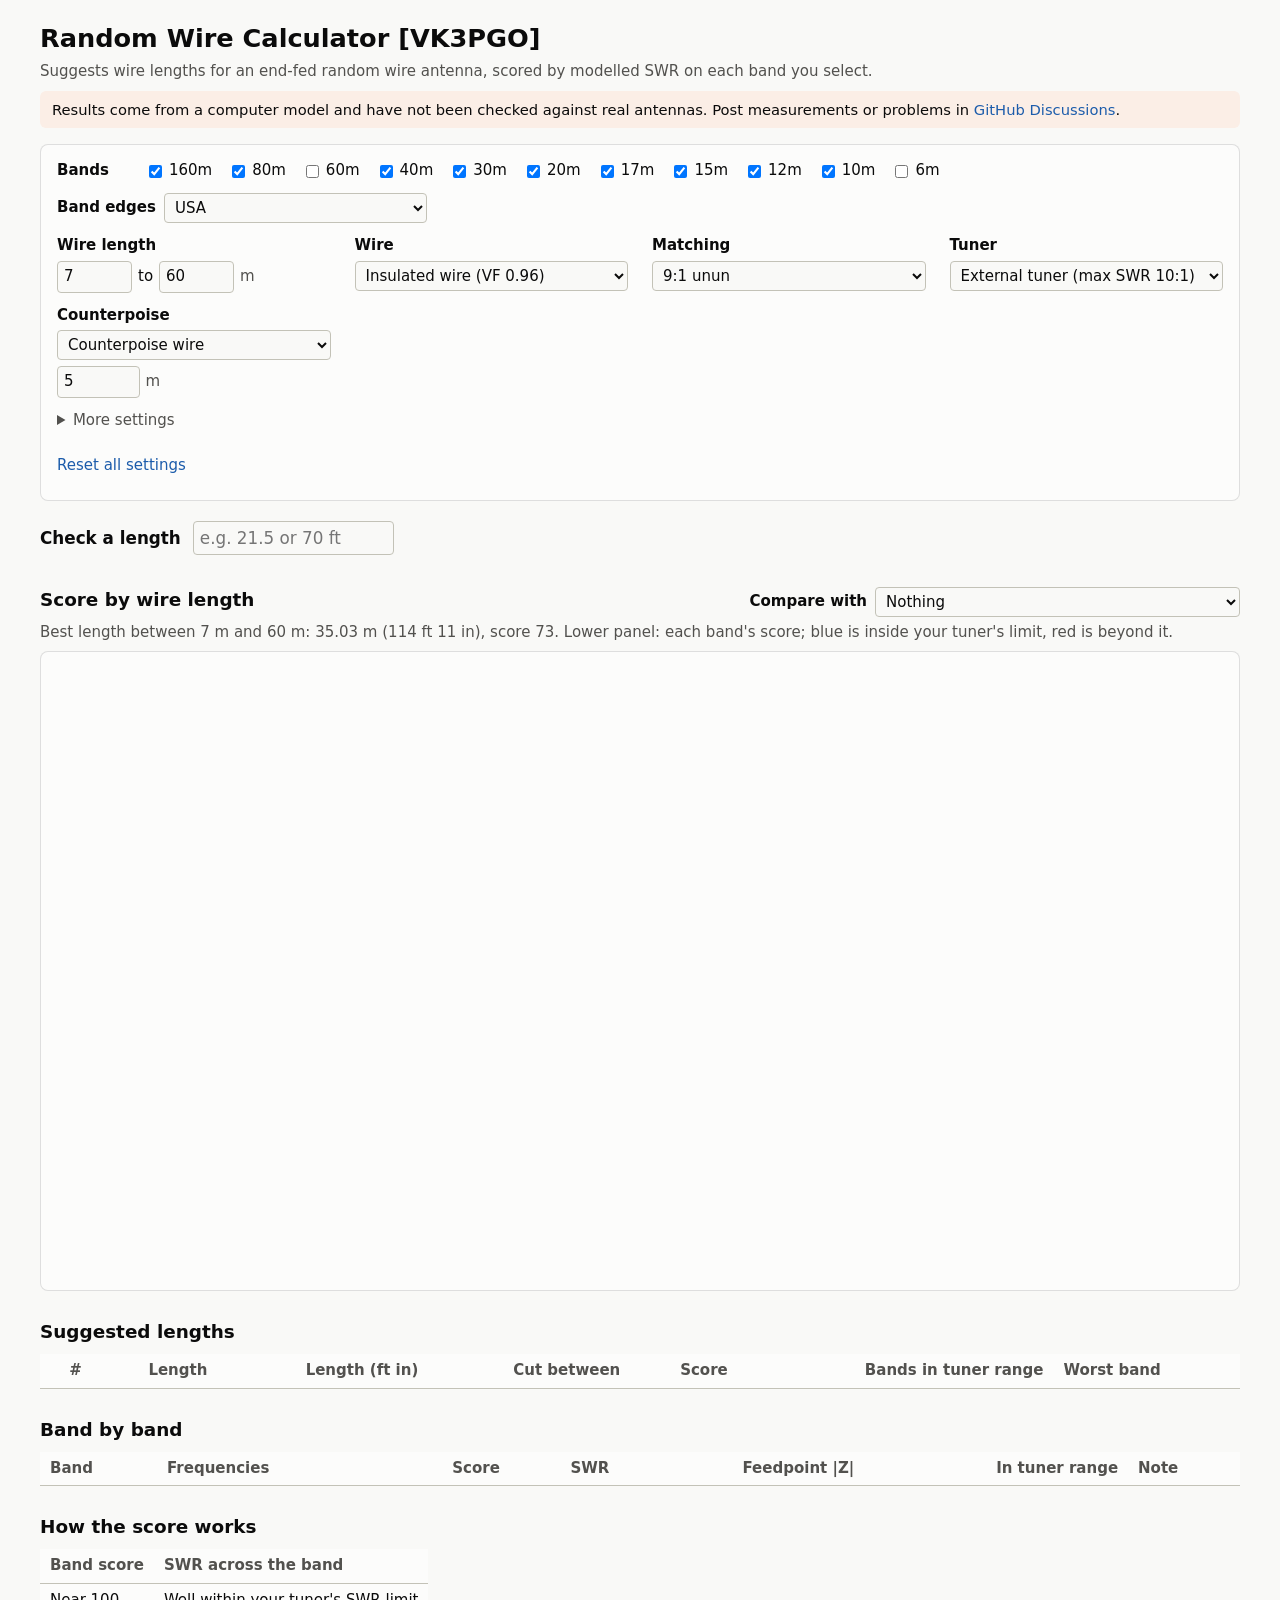
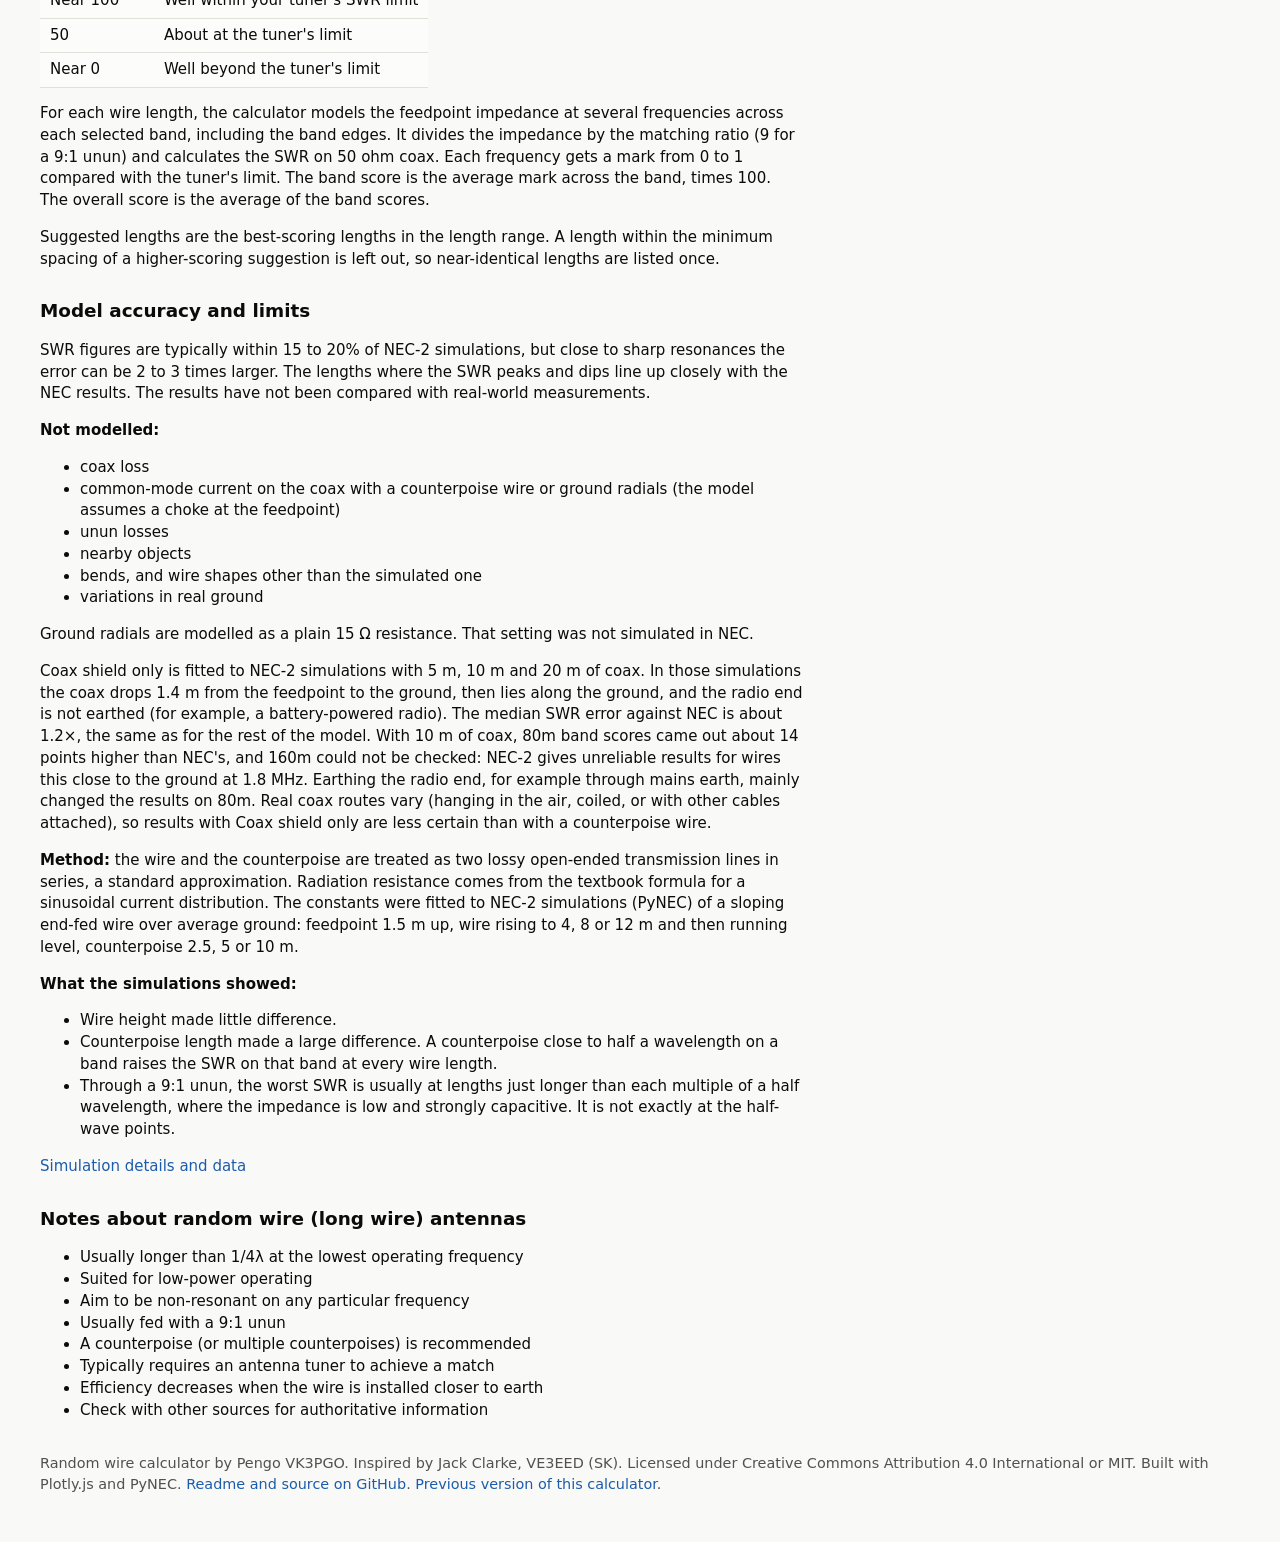
==== commit f0538914: "Add Coax shield only counterpoise and counterpoise comparison line - Counterpoise: new choice Coax s" ====
--- a/docs/index.html
+++ b/docs/index.html
@@ -68,13 +68,21 @@
         </label>
 
         <label>Counterpoise
-            <span class="range-inputs">
-                <select id="cpKind" title="Counterpoise wire length, or ground radials. A counterpoise close to half a wavelength on a band raises the SWR on that band.">
+            <span class="range-inputs wraps">
+                <select id="cpKind" title="Counterpoise wire length, ground radials, or coax shield only. With Coax shield only there is no counterpoise wire: the outside of the coax shield acts as the counterpoise, so the coax length changes the results. A counterpoise wire close to half a wavelength on a band raises the SWR on that band.">
                     <option value="wire">Counterpoise wire</option>
                     <option value="radials">Ground radials</option>
+                    <option value="coax">Coax shield only</option>
                 </select>
-                <input type="text" id="cpLen" inputmode="decimal" value="5" aria-label="Counterpoise length" class="short">
-                <span class="unit len-unit" id="cpUnit">m</span>
+                <span class="input-unit" id="cpGroup">
+                    <input type="text" id="cpLen" inputmode="decimal" value="5" aria-label="Counterpoise length" class="short">
+                    <span class="unit len-unit">m</span>
+                </span>
+                <span class="input-unit hidden" id="coaxGroup">
+                    <input type="text" id="coaxLen" inputmode="decimal" value="10" aria-label="Coax length from the unun to the radio" class="short"
+                        title="Coax length from the unun to the radio. The model assumes the coax drops 1.4 m (4 ft 7 in) from the feedpoint to the ground, then lies along the ground, and the radio end is not earthed.">
+                    <span class="unit"><span class="len-unit">m</span> of coax</span>
+                </span>
             </span>
         </label>
     </div>
@@ -125,6 +133,7 @@
             <th class="num">Length (ft in)</th>
             <th class="num" title="Any length in this range has a score within 3 points of the suggested length's score.">Cut between</th>
             <th data-sort="score" class="num" title="Average of the band scores, from 0 to 100. A score of 50 means the SWR is about at your tuner's limit. Higher is better.">Score</th>
+            <th class="num hidden" id="altScoreHead"></th>
             <th class="num" title="Number of selected bands where the SWR stays within the tuner's limit across the whole band.">Bands in tuner range</th>
             <th>Worst band</th>
         </tr></thead>
@@ -187,13 +196,14 @@
     <p><b>Not modelled:</b></p>
     <ul>
         <li>coax loss</li>
-        <li>common-mode current on the coax (the coax shield acting as part of the counterpoise)</li>
+        <li>common-mode current on the coax with a counterpoise wire or ground radials (the model assumes a choke at the feedpoint)</li>
         <li>unun losses</li>
         <li>nearby objects</li>
         <li>bends, and wire shapes other than the simulated one</li>
         <li>variations in real ground</li>
     </ul>
     <p>Ground radials are modelled as a plain 15 Ω resistance. That setting was not simulated in NEC.</p>
+    <p>Coax shield only is fitted to NEC-2 simulations with 5 m, 10 m and 20 m of coax. In those simulations the coax drops 1.4 m from the feedpoint to the ground, then lies along the ground, and the radio end is not earthed (for example, a battery-powered radio). The median SWR error against NEC is about 1.2×, the same as for the rest of the model. With 10 m of coax, 80m band scores came out about 14 points higher than NEC's, and 160m could not be checked: NEC-2 gives unreliable results for wires this close to the ground at 1.8 MHz. Earthing the radio end, for example through mains earth, mainly changed the results on 80m. Real coax routes vary (hanging in the air, coiled, or with other cables attached), so results with Coax shield only are less certain than with a counterpoise wire.</p>
     <p><b>Method:</b> the wire and the counterpoise are treated as two lossy open-ended transmission lines in series, a standard approximation. Radiation resistance comes from the textbook formula for a sinusoidal current distribution. The constants were fitted to NEC-2 simulations (PyNEC) of a sloping end-fed wire over average ground: feedpoint 1.5 m up, wire rising to 4, 8 or 12 m and then running level, counterpoise 2.5, 5 or 10 m.</p>
     <p><b>What the simulations showed:</b></p>
     <ul>
--- a/docs/css/style.css
+++ b/docs/css/style.css
@@ -94,6 +94,8 @@
     font-variant-numeric: tabular-nums;
 }
 .band-list label:hover { background: var(--accent-wash); }
+.band-list label.unavailable { color: var(--muted); cursor: default; }
+.band-list label.unavailable:hover { background: none; }
 
 .setting-grid {
     display: grid;
@@ -110,7 +112,12 @@
 .range-inputs input { width: 5em; }
 .range-inputs { flex-wrap: nowrap; }
 .range-inputs select { min-width: 0; flex: 1 1 auto; }
-.unit { color: var(--ink-2); }
+/* The counterpoise row has the longest content ("Coax shield only", box, "m of coax"), so on
+   narrow screens it wraps instead of clipping the select's text. */
+.range-inputs.wraps { flex-wrap: wrap; }
+/* A length box and its unit wrap together. */
+.input-unit { display: inline-flex; align-items: center; gap: 6px; white-space: nowrap; }
+.unit { color: var(--ink-2); white-space: nowrap; }
 .field-note { color: var(--muted); font-size: 0.88rem; font-weight: 400; }
 .field-note:empty { display: none; }
 
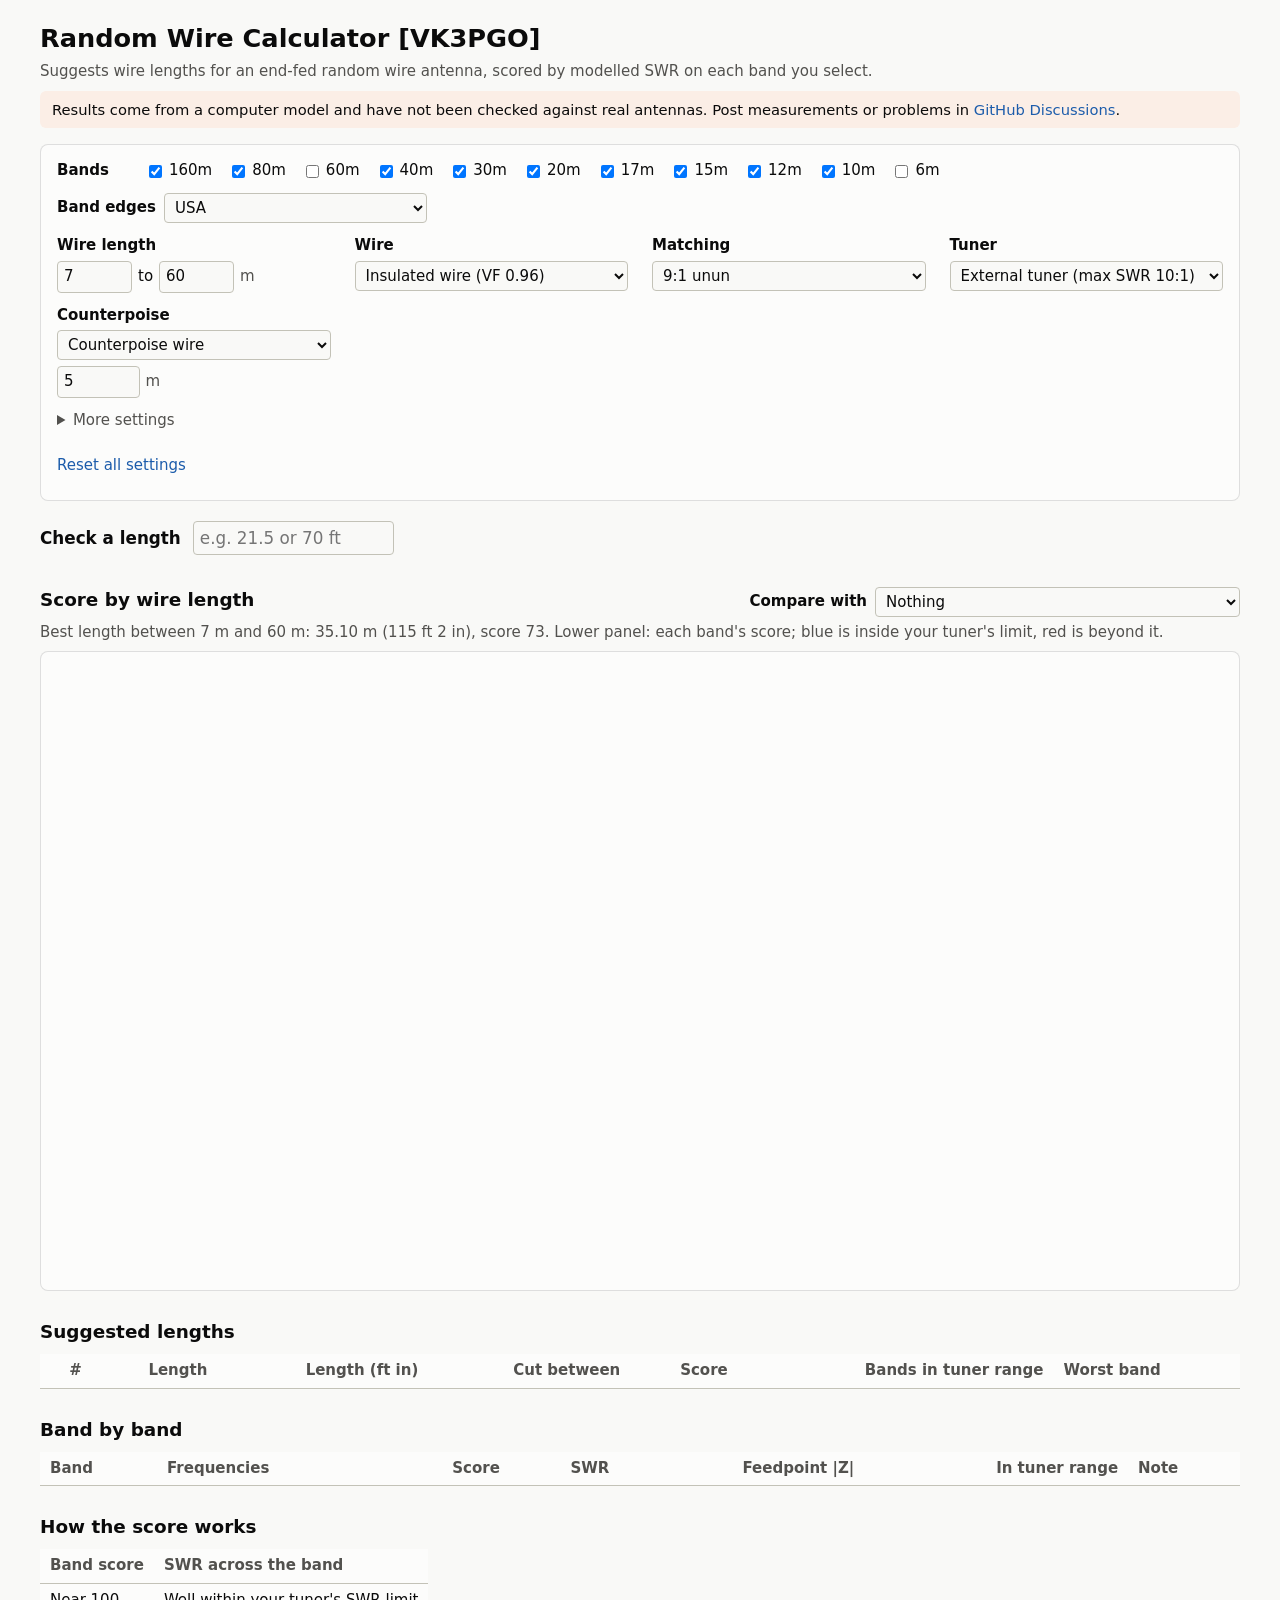
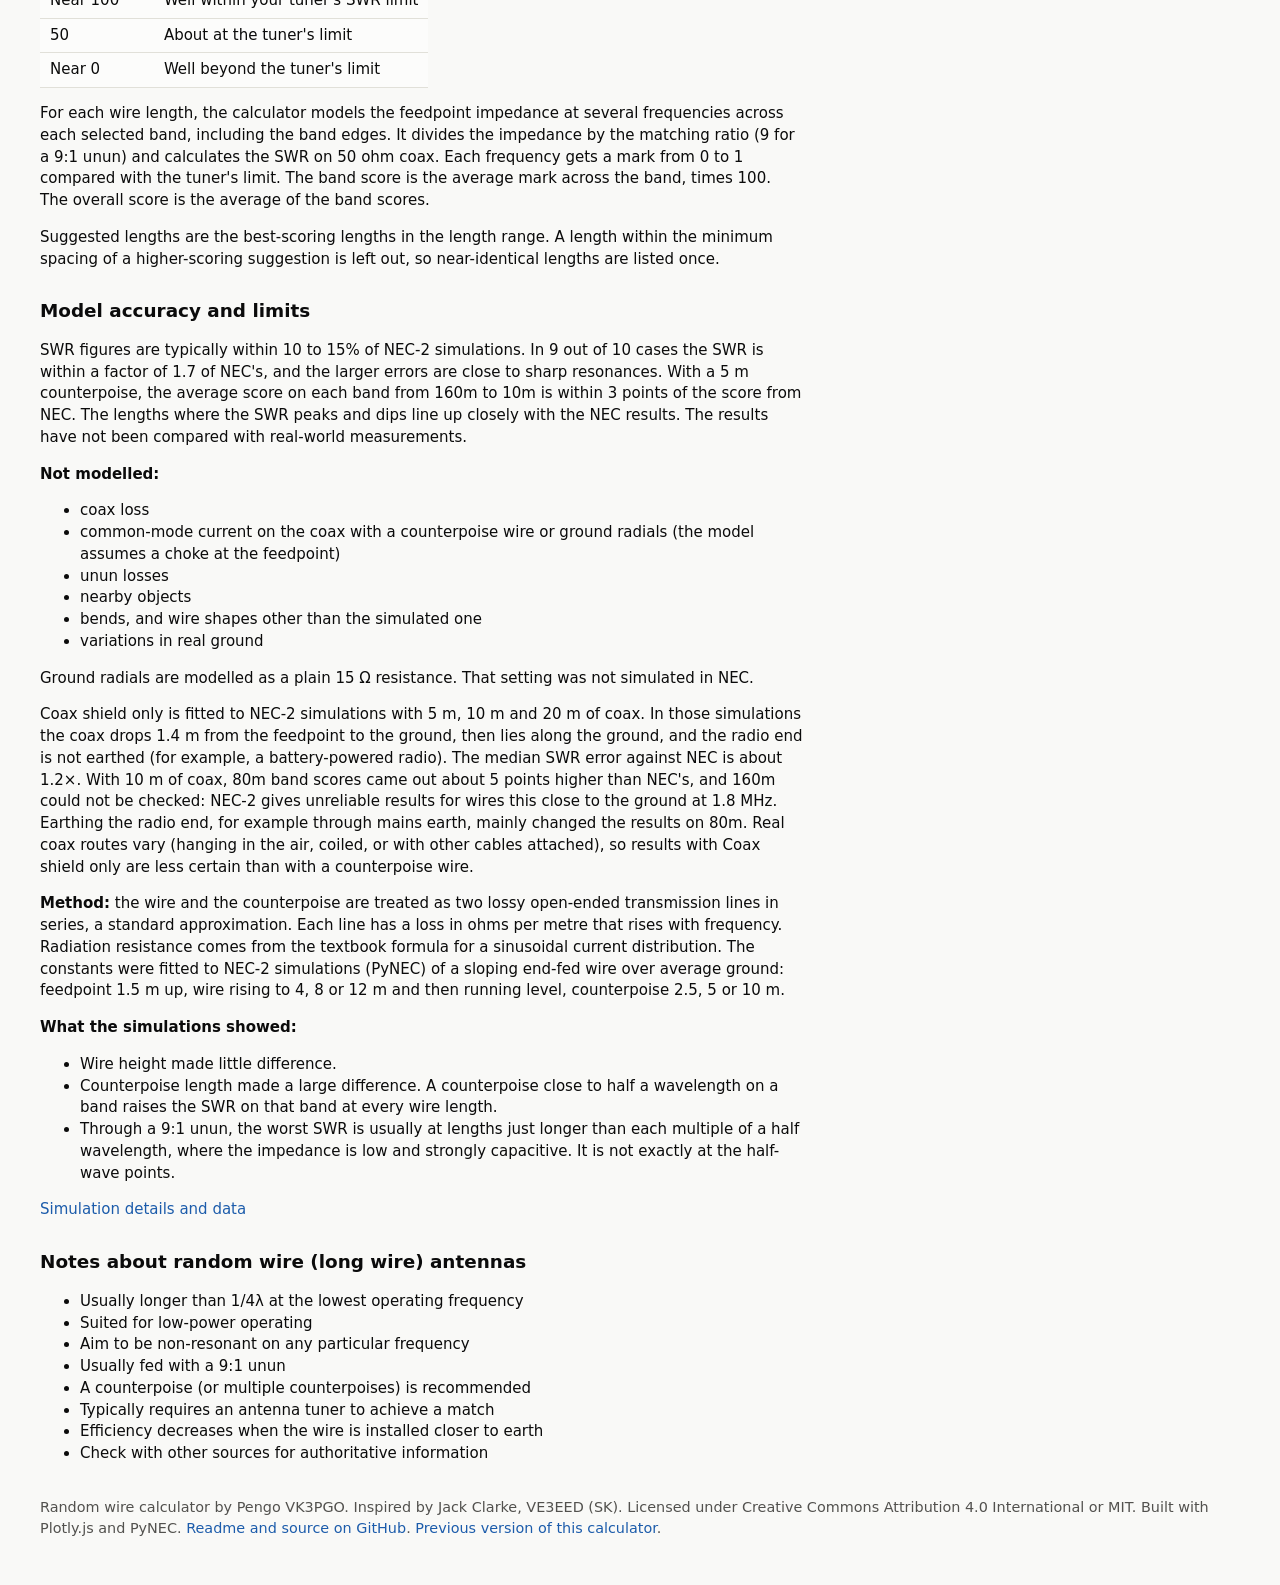
==== commit 4ef35366: "Model wire and counterpoise loss as a series loss per metre The wire and counterpoise lines used a f" ====
--- a/docs/index.html
+++ b/docs/index.html
@@ -192,7 +192,7 @@
     <p>Suggested lengths are the best-scoring lengths in the length range. A length within the minimum spacing of a higher-scoring suggestion is left out, so near-identical lengths are listed once.</p>
 
     <h2>Model accuracy and limits</h2>
-    <p>SWR figures are typically within 15 to 20% of NEC-2 simulations, but close to sharp resonances the error can be 2 to 3 times larger. The lengths where the SWR peaks and dips line up closely with the NEC results. The results have not been compared with real-world measurements.</p>
+    <p>SWR figures are typically within 10 to 15% of NEC-2 simulations. In 9 out of 10 cases the SWR is within a factor of 1.7 of NEC's, and the larger errors are close to sharp resonances. With a 5 m counterpoise, the average score on each band from 160m to 10m is within 3 points of the score from NEC. The lengths where the SWR peaks and dips line up closely with the NEC results. The results have not been compared with real-world measurements.</p>
     <p><b>Not modelled:</b></p>
     <ul>
         <li>coax loss</li>
@@ -203,8 +203,8 @@
         <li>variations in real ground</li>
     </ul>
     <p>Ground radials are modelled as a plain 15 Ω resistance. That setting was not simulated in NEC.</p>
-    <p>Coax shield only is fitted to NEC-2 simulations with 5 m, 10 m and 20 m of coax. In those simulations the coax drops 1.4 m from the feedpoint to the ground, then lies along the ground, and the radio end is not earthed (for example, a battery-powered radio). The median SWR error against NEC is about 1.2×, the same as for the rest of the model. With 10 m of coax, 80m band scores came out about 14 points higher than NEC's, and 160m could not be checked: NEC-2 gives unreliable results for wires this close to the ground at 1.8 MHz. Earthing the radio end, for example through mains earth, mainly changed the results on 80m. Real coax routes vary (hanging in the air, coiled, or with other cables attached), so results with Coax shield only are less certain than with a counterpoise wire.</p>
-    <p><b>Method:</b> the wire and the counterpoise are treated as two lossy open-ended transmission lines in series, a standard approximation. Radiation resistance comes from the textbook formula for a sinusoidal current distribution. The constants were fitted to NEC-2 simulations (PyNEC) of a sloping end-fed wire over average ground: feedpoint 1.5 m up, wire rising to 4, 8 or 12 m and then running level, counterpoise 2.5, 5 or 10 m.</p>
+    <p>Coax shield only is fitted to NEC-2 simulations with 5 m, 10 m and 20 m of coax. In those simulations the coax drops 1.4 m from the feedpoint to the ground, then lies along the ground, and the radio end is not earthed (for example, a battery-powered radio). The median SWR error against NEC is about 1.2×. With 10 m of coax, 80m band scores came out about 5 points higher than NEC's, and 160m could not be checked: NEC-2 gives unreliable results for wires this close to the ground at 1.8 MHz. Earthing the radio end, for example through mains earth, mainly changed the results on 80m. Real coax routes vary (hanging in the air, coiled, or with other cables attached), so results with Coax shield only are less certain than with a counterpoise wire.</p>
+    <p><b>Method:</b> the wire and the counterpoise are treated as two lossy open-ended transmission lines in series, a standard approximation. Each line has a loss in ohms per metre that rises with frequency. Radiation resistance comes from the textbook formula for a sinusoidal current distribution. The constants were fitted to NEC-2 simulations (PyNEC) of a sloping end-fed wire over average ground: feedpoint 1.5 m up, wire rising to 4, 8 or 12 m and then running level, counterpoise 2.5, 5 or 10 m.</p>
     <p><b>What the simulations showed:</b></p>
     <ul>
         <li>Wire height made little difference.</li>
